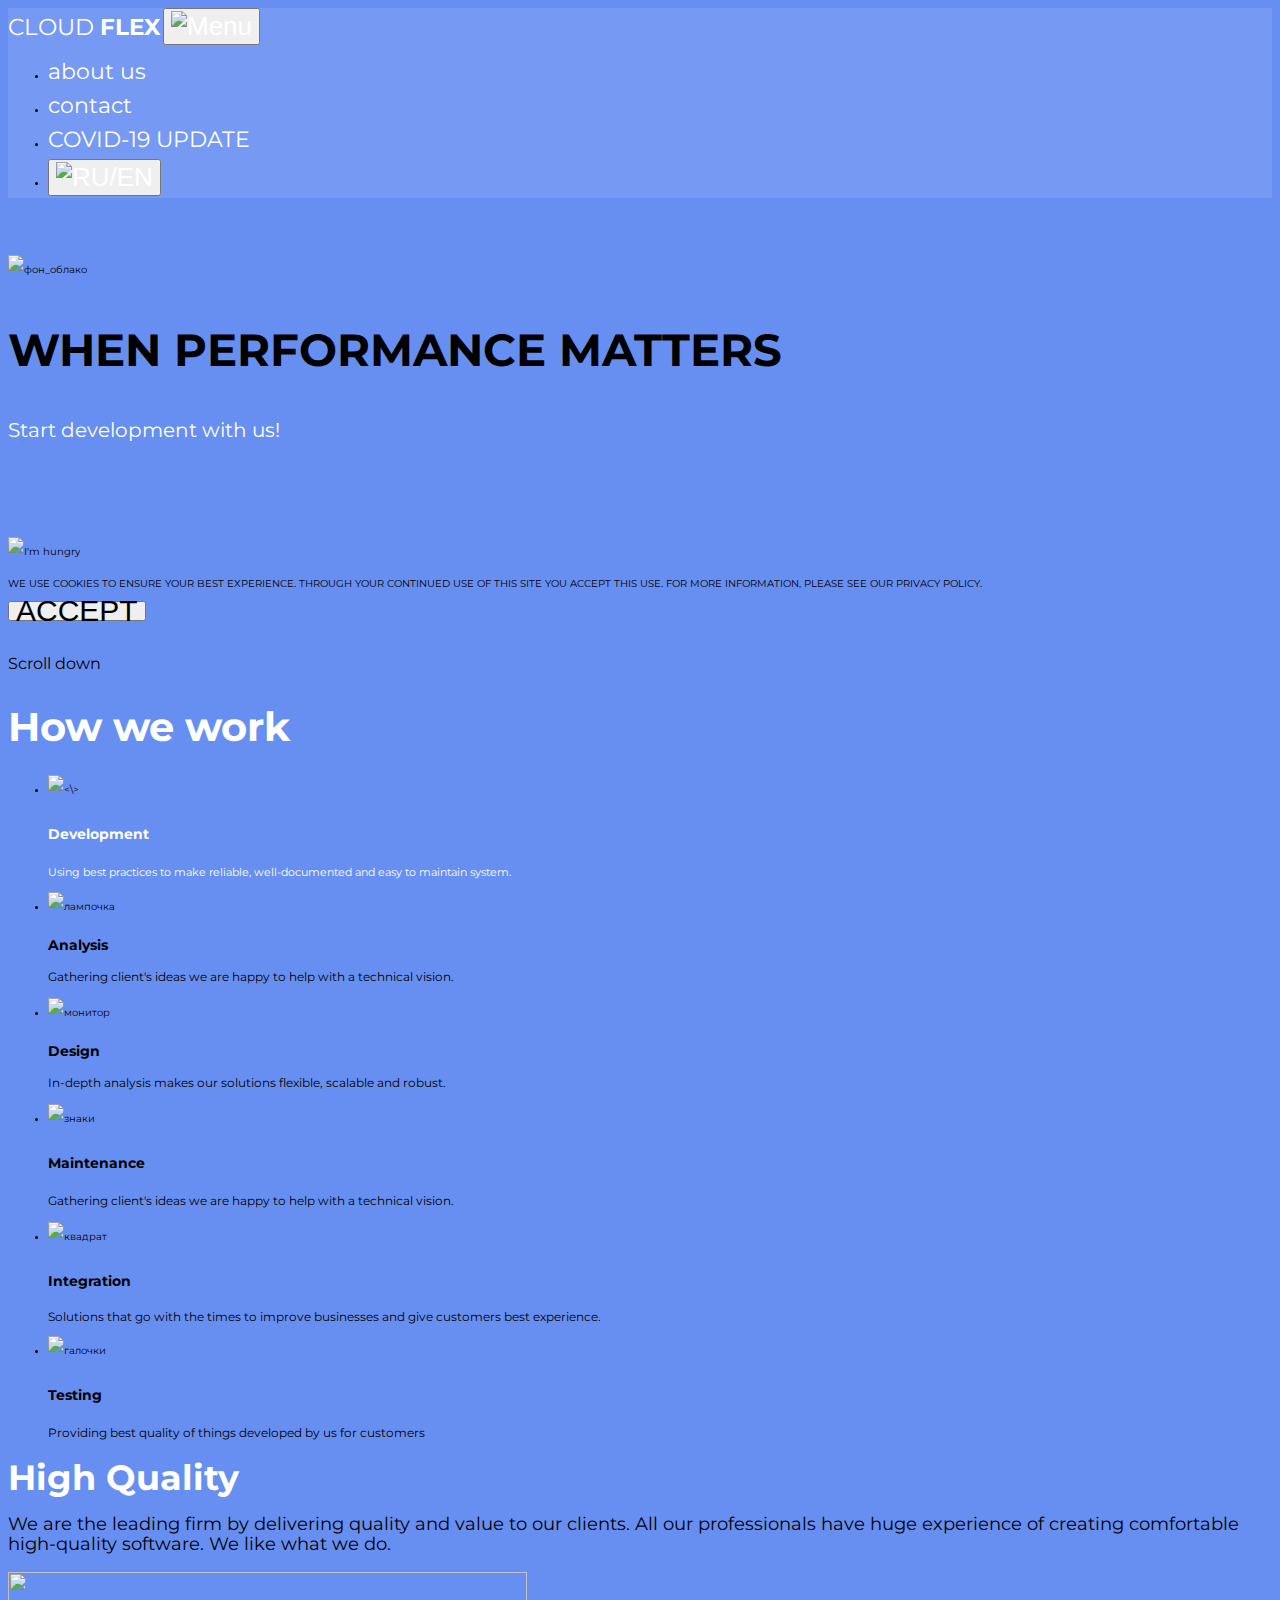
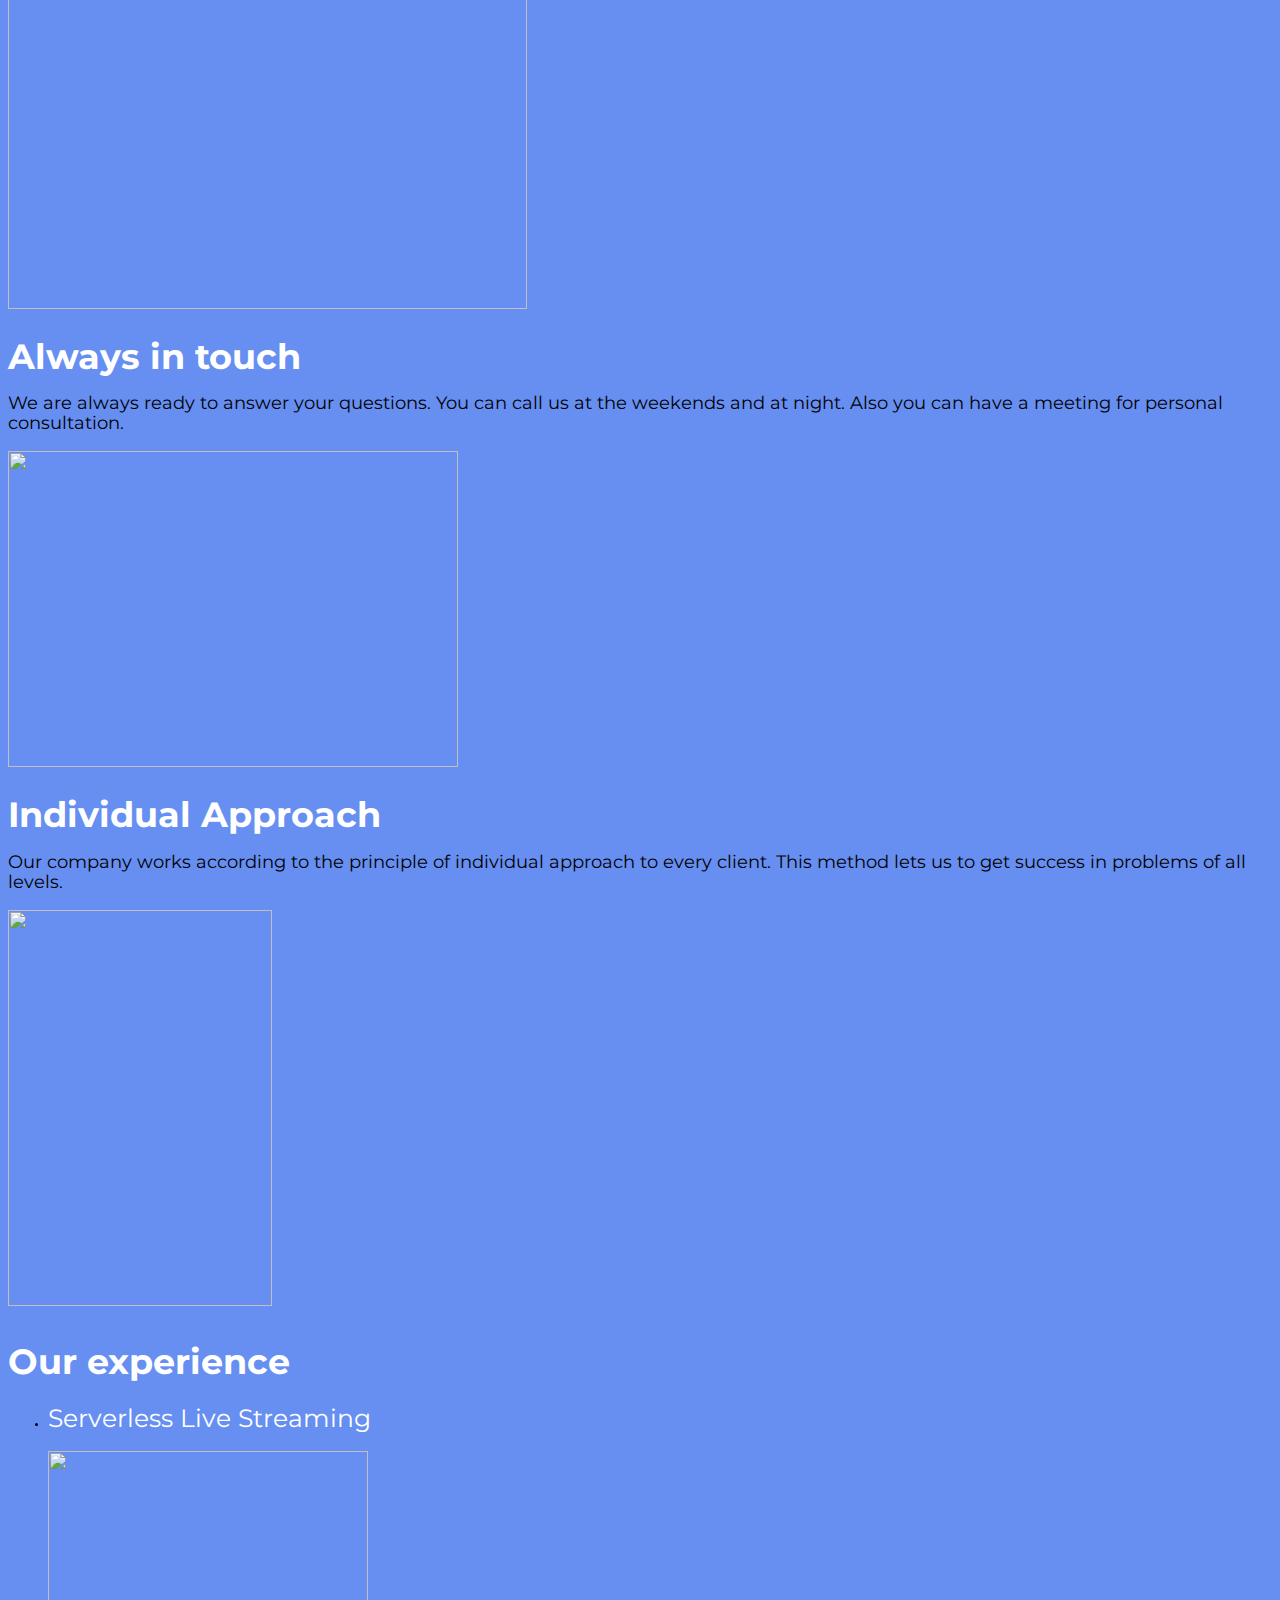
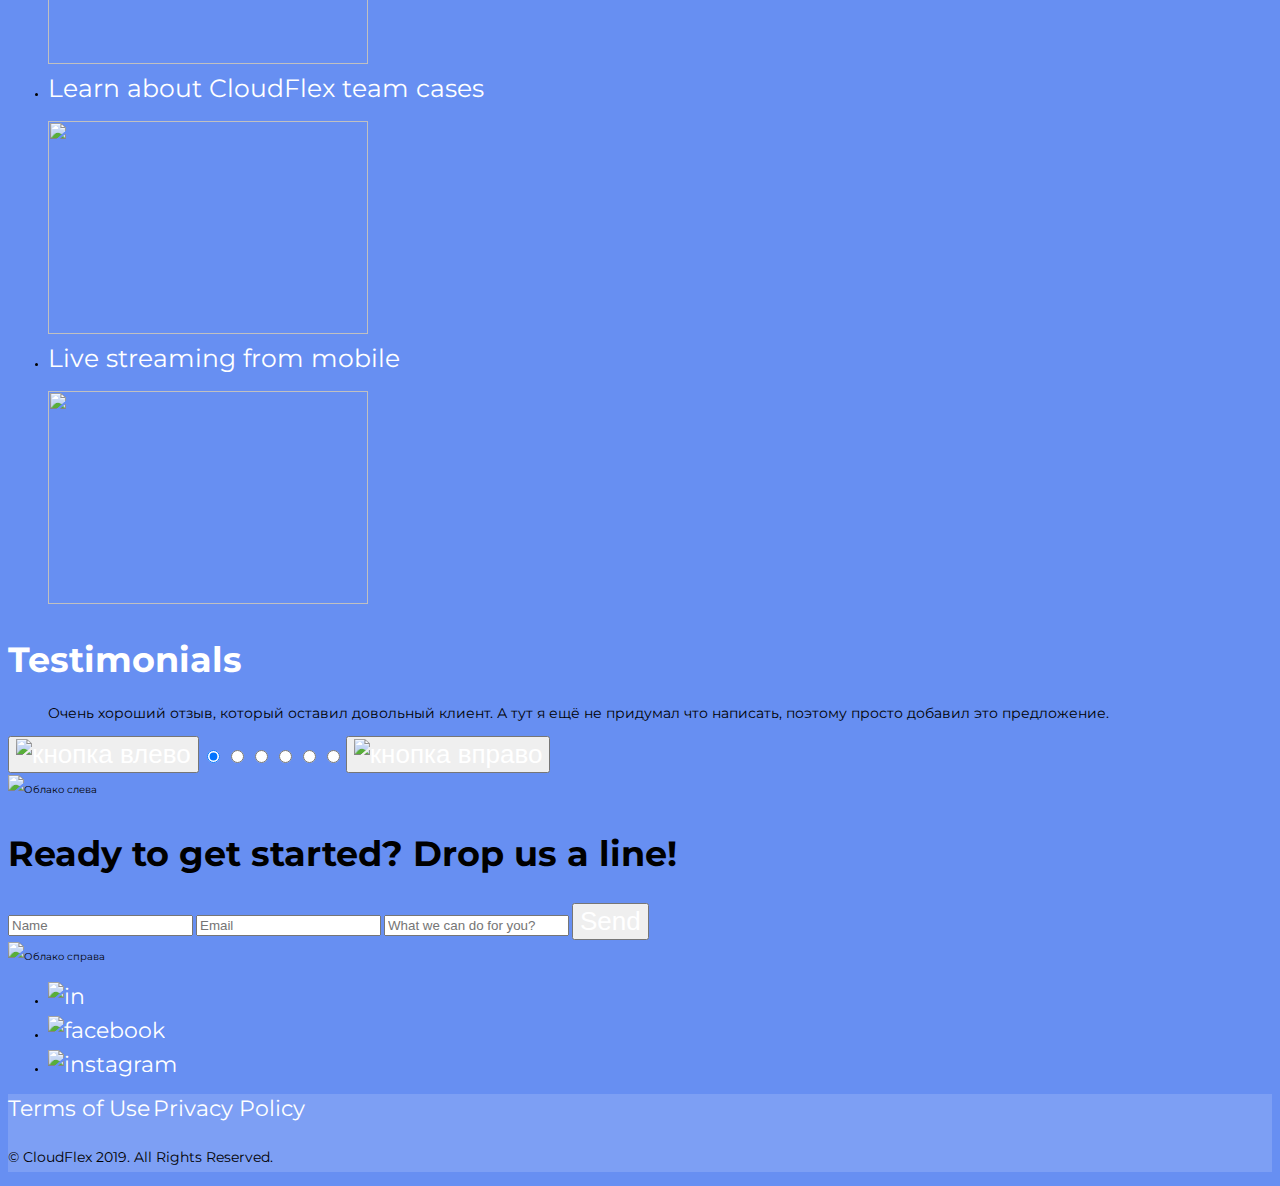
==== lab1/index.html @ af72e644 "radio" ====
<!DOCTYPE html>
<html lang="en">

<head>
    <meta charset="UTF-8">
    <meta http-equiv="X-UA-Compatible" content="IE=edge">
    <meta name="viewport" content="width=device-width, initial-scale=1.0">
    <link rel="stylesheet" href="style.css">
    <link rel="preconnect" href="https://fonts.googleapis.com">
    <link rel="preconnect" href="https://fonts.gstatic.com" crossorigin>
    <link href="https://fonts.googleapis.com/css2?family=Montserrat:wght@400;700&display=swap" rel="stylesheet">
    <title>Title</title>
</head>

<body>
    <header>
        <a class="afirst" href="/">CLOUD <strong>FLEX</strong></a>
        <button><img src="/" alt="Menu"></button>
        <nav>
            <ul>
                <li><a href="/">about us</a></li>
                <li><a href="/">contact</a></li>
                <li><a href="/">COVID-19 UPDATE</a></li>
                <li><button><img src="/" alt="RU/EN"></button></li>
            </ul>
        </nav>
    </header>
    <main>
        <section>
            <h1>CLOUD FLEX</h1>
            <img src="/" alt="фон_облако" width="375" height="902">
            <p class="pwhen">WHEN PERFORMANCE MATTERS</p>
            <a class="asecond" href="index.html">Start development with us!</a>
            <article>
                <h2 class="h2required">.</h2>
                <img src="/" alt="I'm hungry" width="144" height="214">
                <p class="pwe">WE USE COOKIES TO ENSURE YOUR BEST EXPERIENCE. THROUGH YOUR CONTINUED USE OF THIS SITE YOU ACCEPT
                    THIS USE. FOR MORE INFORMATION, PLEASE SEE OUR PRIVACY POLICY.</p>
                <button class="buttonaccept">ACCEPT</button>
            </article>
            <p class="pscroll">Scroll down</p>
        </section>
        <section>
            <h2 class="h2first">How we work</h2>
            <ul>
                <li>
                    <img src="/" alt="<\>">
                    <h3 class="h3first">Development</h3>
                    <p class="pusing">Using best practices to make reliable, well-documented and easy to maintain system.</p>
                </li>
                <li>
                    <img src="/" alt="лампочка">
                    <h3 class="h3next2">Analysis</h3>
                    <p>Gathering client's ideas we are happy to help with a technical vision.</p>
                </li>
                <li>
                    <img src="/" alt="монитор">
                    <h3 class="h3next2">Design</h3>
                    <p>In-depth analysis makes our solutions flexible, scalable and robust.</p>
                </li>
                <li>
                    <img src="/" alt="знаки">
                    <h3>Maintenance</h3>
                    <p>Gathering client's ideas we are happy to help with a technical vision.</p>
                </li>
                <li>
                    <img src="/" alt="квадрат">
                    <h3>Integration</h3>
                    <p class="psolutions">Solutions that go with the times to improve businesses and give customers best experience.</p>
                </li>
                <li>
                    <img src="/" alt="галочки">
                    <h3>Testing</h3>
                    <p>Providing best quality of things developed by us for customers</p>
                </li>
            </ul>
        </section>
        <section>
            <h2 class="h2advantage">High Quality</h2>
            <p class="padvantage">We are the leading firm by delivering quality and value to our clients. All our professionals have huge
                experience of creating comfortable high-quality software. We like what we do.</p>
            <img src="/" alt="" width="519" height="337">
            <h2 class="h2advantage">Always in touch</h2>
            <p class="padvantage">We are always ready to answer your questions. You can call us at the weekends and at night. Also you can
                have a meeting for personal consultation.</p>
            <img src="/" alt="" width="450" height="316">
            <h2 class="h2advantage">Individual Approach</h2>
            <p class="padvantage">Our company works according to the principle of individual approach to every client. This method lets us
                to get success in problems of all levels.</p>
            <img src="/" alt="" width="264" height="396">
        </section>
        <section>
            <h2>Our experience</h2>
            <ul>
                <li>
                    <a class="athird" href="index.html">Serverless Live Streaming</a>
                    <p></p>
                    <img src="/" alt="" width="320" height="213">
                </li>
                <li>
                    <a class="athird" href="index.html">Learn about CloudFlex team cases</a>
                    <p></p>
                    <img src="/" alt="" width="320" height="213">
                </li>
                <li>
                    <a class="athird" href="index.html">Live streaming from mobile</a>
                    <p></p>
                    <img src="/" alt="" width="320" height="213">
                </li>
            </ul>
        </section>
        <section>
            <h2>Testimonials</h2>
            <blockquote>
                <p class="pcomment">Очень хороший отзыв, который оставил довольный клиент. А тут я ещё не придумал что написать, поэтому
                    просто добавил это предложение.</p>
            </blockquote>
            <button><img src="/" alt="кнопка влево"></button>
            <input type="radio" name="r" checked>
            <input type="radio" name="r">
            <input type="radio" name="r">
            <input type="radio" name="r">
            <input type="radio" name="r">
            <input type="radio" name="r">
            <button><img src="/" alt="кнопка вправо"></button>
        </section>
        <section>
            <img src="/" alt="Облако слева">
            <h2 class="h2last">Ready to get started? Drop us a line!</h2>
            <form>
                <label><input type="text" placeholder="Name"></label>
                <label><input type="text" placeholder="Email"></label>
                <label><input type="text" placeholder="What we can do for you?"></label>
                <button>Send</button>
            </form>
            <img src="/" alt="Облако справа">
            <ul>
                <li><a href="index.html"><img src="/" alt="in"></a></li>
                <li><a href="index.html"><img src="/" alt="facebook"></a></li>
                <li><a href="index.html"><img src="/" alt="instagram"></a></li>
            </ul>
        </section>
    </main>
    <footer>
        <a href="/">Terms of Use</a>
        <a href="/">Privacy Policy</a>
        <p class="pfooter">© CloudFlex 2019. All Rights Reserved.</p>
    </footer>
</body>

</html>
---- lab1/style.css ----
:root {
    font-size: 62.5%;
    font-family: 'Montserrat', sans-serif;
    font-style: normal;
    font-weight: 400;
    line-height: 3rem;
    --white-color: #FFFFFF;
    --black-color: #000000;
    background-color: #678FF2;  
}

a {
    text-decoration: none;
    color: var(--white-color);
    font-size: 2.2rem;
}

.afirst {
    font-size: 2.3rem;
}

.asecond {
    font-size: 2rem;
}

.athird {
    font-size: 2.5rem;
    line-height: 2.5rem;
}

button {
    font-size: 2.6rem;
    color: var(--white-color);
}

.buttonaccept {
    font-size: 3rem;
    line-height: 1.4rem;
    color: var(--black-color);
}

h1 {
    visibility: hidden;
}

h2 {
    font-size: 3.5rem;
    color: var(--white-color);
}

.h2required {
    visibility: hidden;
}

.h2first {
    font-size: 4rem;
}

.h2advantage {
    line-height: 1.4rem;
}

.h2last {
    line-height: 4rem;
    color: var(--black-color);
}

h3 {
    font-size: 1.4rem;
}

.h3first {
    color: var(--white-color);
}

.h3next2 {
    line-height: 1.8rem;
}

p {
    font-size: 1.2rem;
    line-height: 1.8rem;
}

.pwhen {
    font-weight: 700;
    font-size: 4.5rem;
    line-height: 4rem;
}

.pscroll {
    font-size: 1.6rem;
    line-height: 3rem;
}

.pwe {
    font-size: 1rem;
    line-height: 1.4rem;
}

.pusing {
    font-size: 1.1rem;
    line-height: 1.8rem;
    color: var(--white-color);
}

.psolutions {
    line-height: 1.4rem;
}

.padvantage {
    font-size: 1.8rem;
    line-height: 2rem;
}

.pcomment {
    font-size: 1.4rem;
    line-height: 1.8rem;
}

.pfooter {
    font-size: 1.4rem;
    line-height: 3rem;
}

header {
    background-color: rgba(255, 255, 255, .1);
}

footer {
    background-color:rgba(255, 255, 255, .15);
}
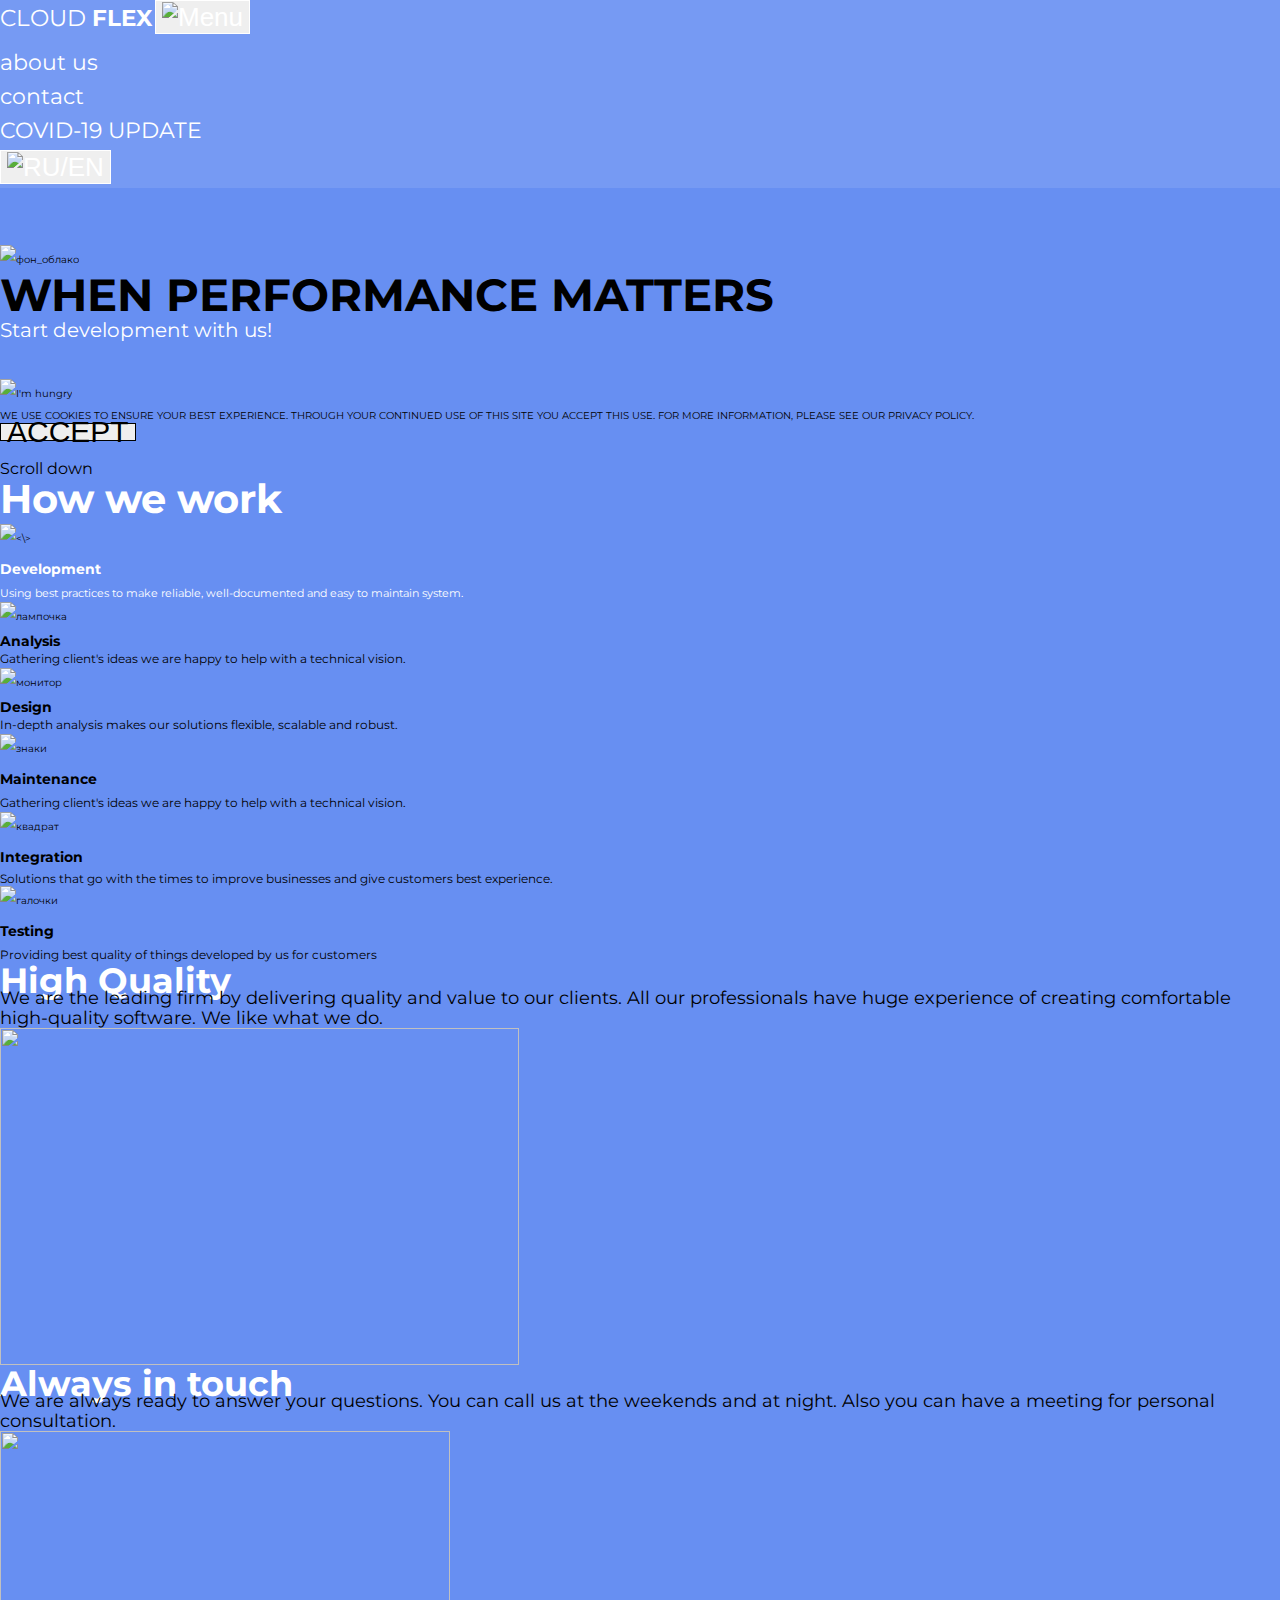
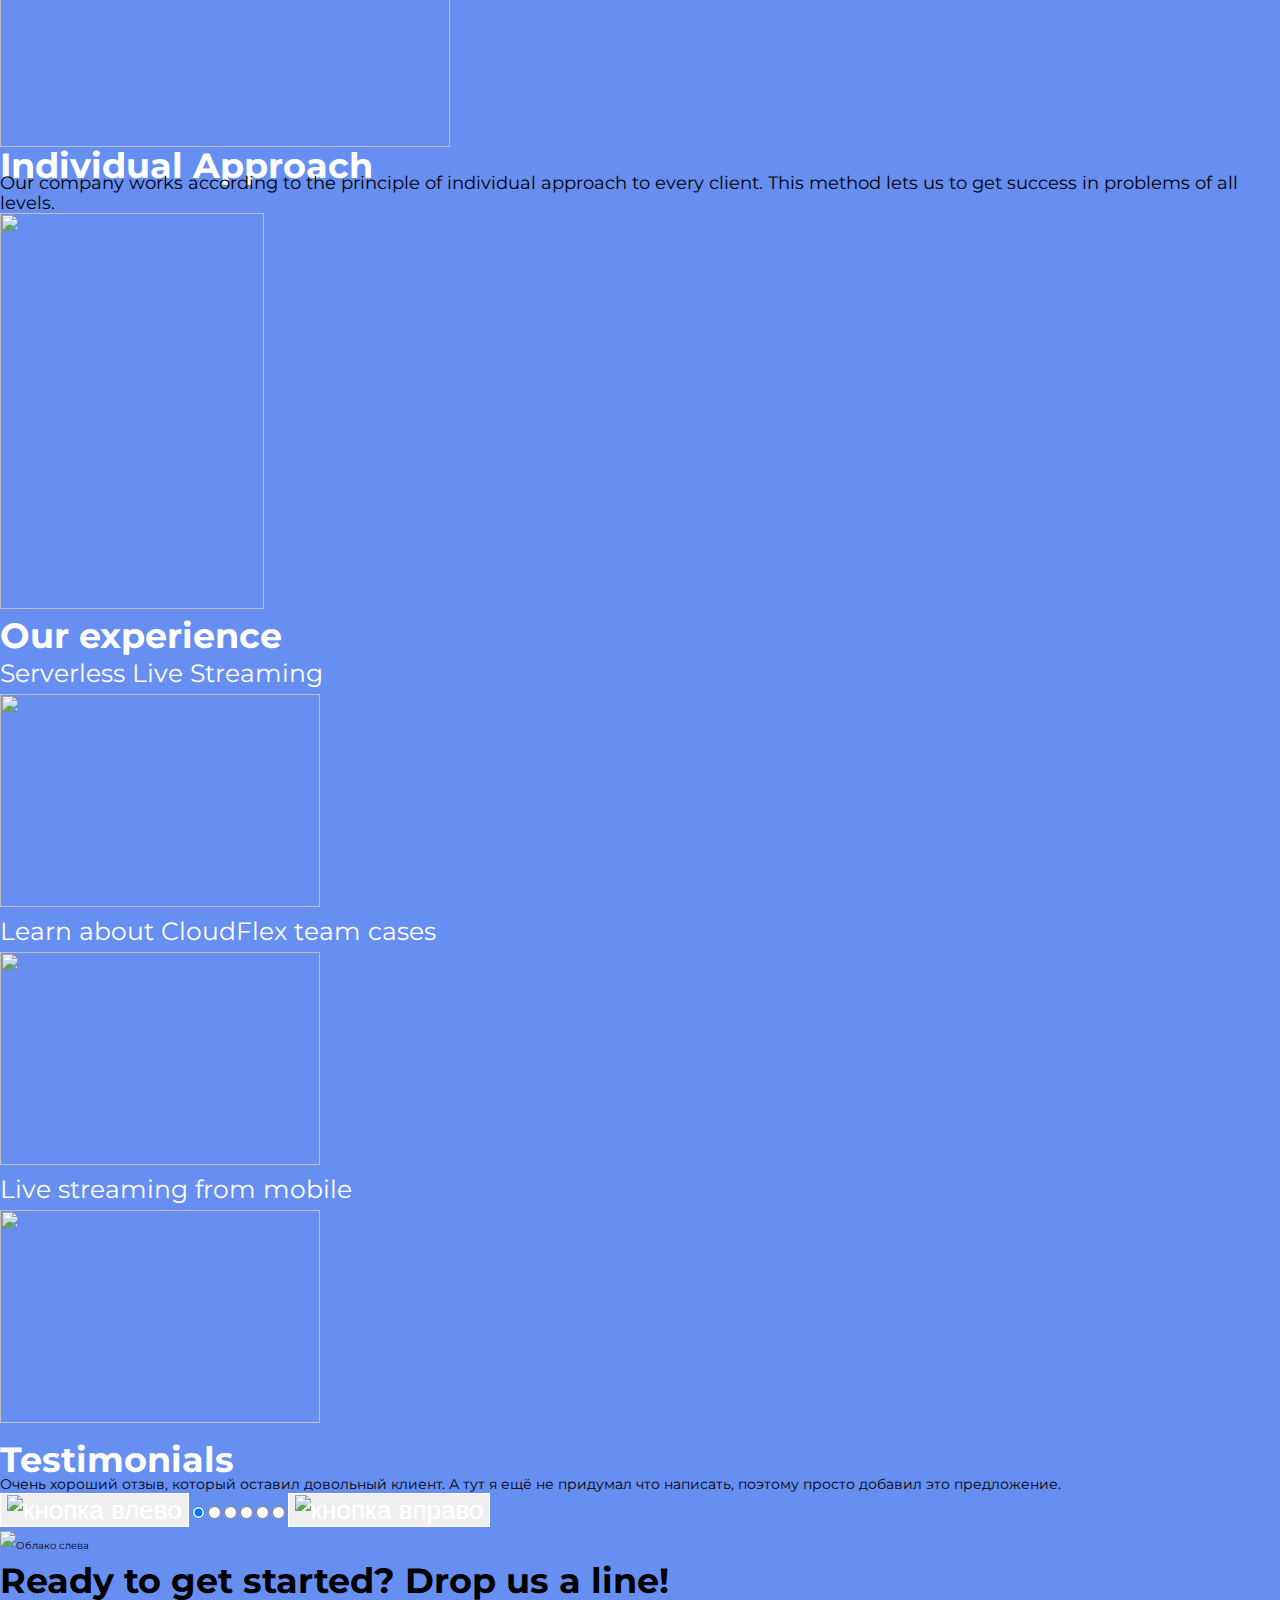
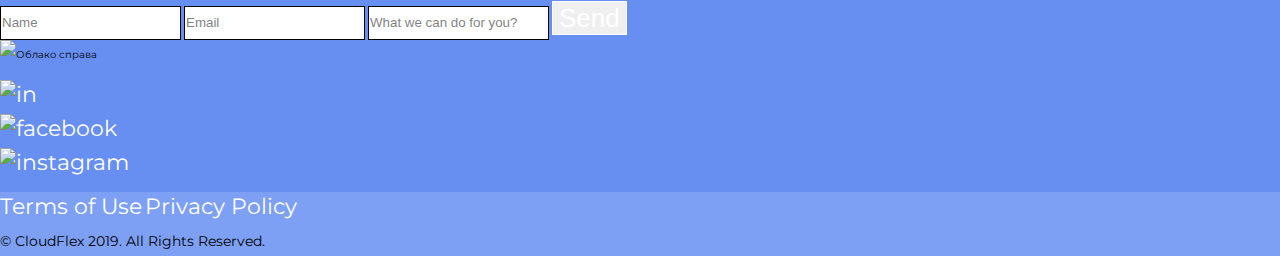
==== commit 4d4e2fb6: "reseter" ====
--- a/lab1/index.html
+++ b/lab1/index.html
@@ -5,6 +5,7 @@
     <meta charset="UTF-8">
     <meta http-equiv="X-UA-Compatible" content="IE=edge">
     <meta name="viewport" content="width=device-width, initial-scale=1.0">
+    <link rel="stylesheet" href="reseter.css">
     <link rel="stylesheet" href="style.css">
     <link rel="preconnect" href="https://fonts.googleapis.com">
     <link rel="preconnect" href="https://fonts.gstatic.com" crossorigin>
--- a/lab1/reseter.css
+++ b/lab1/reseter.css
@@ -0,0 +1,244 @@
+*,
+*::before,
+*::after {
+  box-sizing: inherit;
+  padding: 0;
+  margin: 0;
+}
+
+html {
+  line-height: 1.15;
+  box-sizing: border-box;
+  font-family: sans-serif;
+}
+
+main {
+  display: block;
+}
+
+h1 {
+  font-size: 2em;
+  margin: 0.67em 0;
+}
+
+p+p {
+  margin-top: 1rem;
+}
+
+a {
+  background-color: transparent;
+}
+
+abbr[title] {
+  -webkit-text-decoration: underline dotted;
+  text-decoration: underline dotted;
+}
+
+code,
+kbd,
+samp,
+pre {
+  font-family: monospace, monospace;
+  font-size: 1em;
+}
+
+sub,
+sup {
+  font-size: 75%;
+  line-height: 0;
+  position: relative;
+  vertical-align: baseline;
+}
+
+sub {
+  bottom: -0.25em;
+}
+
+sup {
+  top: -0.5em;
+}
+
+button,
+input,
+optgroup,
+select,
+textarea {
+  line-height: inherit;
+  border: 1px solid currentColor;
+}
+
+button {
+  overflow: visible;
+  text-transform: none;
+}
+
+button,
+[type=button],
+[type=reset],
+[type=submit] {
+  -webkit-appearance: button;
+  padding: 1px 6px;
+}
+
+input {
+  overflow: visible;
+}
+
+input,
+textarea {
+  padding: 1px;
+}
+
+fieldset {
+  border: 1px solid currentColor;
+  margin: 0 2px;
+}
+
+legend {
+  color: inherit;
+  display: table;
+  max-width: 100%;
+  white-space: normal;
+}
+
+progress {
+  display: inline-block;
+  vertical-align: baseline;
+}
+
+select {
+  text-transform: none;
+}
+
+textarea {
+  overflow: auto;
+  vertical-align: top;
+}
+
+[type=search] {
+  -webkit-appearance: textfield;
+  outline-offset: -2px;
+}
+
+[type=color] {
+  background: inherit;
+}
+
+::-webkit-inner-spin-button,
+::-webkit-outer-spin-button {
+  height: auto;
+}
+
+::-webkit-input-placeholder {
+  color: inherit;
+  opacity: 0.5;
+}
+
+::-webkit-search-decoration,
+::-webkit-file-upload-button {
+  -webkit-appearance: button;
+  font: inherit;
+}
+
+::-moz-focus-inner {
+  border: 0;
+}
+
+:-moz-focusring {
+  outline: 1px dotted ButtonText;
+}
+
+:-moz-ui-invalid {
+  box-shadow: none;
+}
+
+hr {
+  box-sizing: content-box;
+  height: 0;
+  color: inherit;
+  overflow: visible;
+}
+
+dl,
+ol,
+ul {
+  margin: 1em 0;
+}
+
+ol ol,
+ol ul,
+ol dl,
+ul ol,
+ul ul,
+ul dl,
+dl ol,
+dl ul,
+dl dl {
+  margin: 0;
+}
+
+b,
+strong {
+  font-weight: bolder;
+}
+
+audio,
+video {
+  display: inline-block;
+}
+
+audio:not([controls]) {
+  display: none;
+  height: 0;
+}
+
+img {
+  border: 0;
+}
+
+svg:not(:root) {
+  overflow: hidden;
+}
+
+table {
+  text-indent: 0;
+  border-color: inherit;
+}
+
+details {
+  display: block;
+}
+
+dialog {
+  background-color: inherit;
+  border: solid;
+  color: inherit;
+  display: block;
+  height: fit-content;
+  left: 0;
+  margin: auto;
+  padding: 1em;
+  position: absolute;
+  right: 0;
+  width: fit-content;
+}
+
+dialog:not([open]) {
+  display: none;
+}
+
+summary {
+  display: list-item;
+}
+
+canvas {
+  display: inline-block;
+}
+
+template {
+  display: none;
+}
+
+[hidden] {
+  display: none;
+}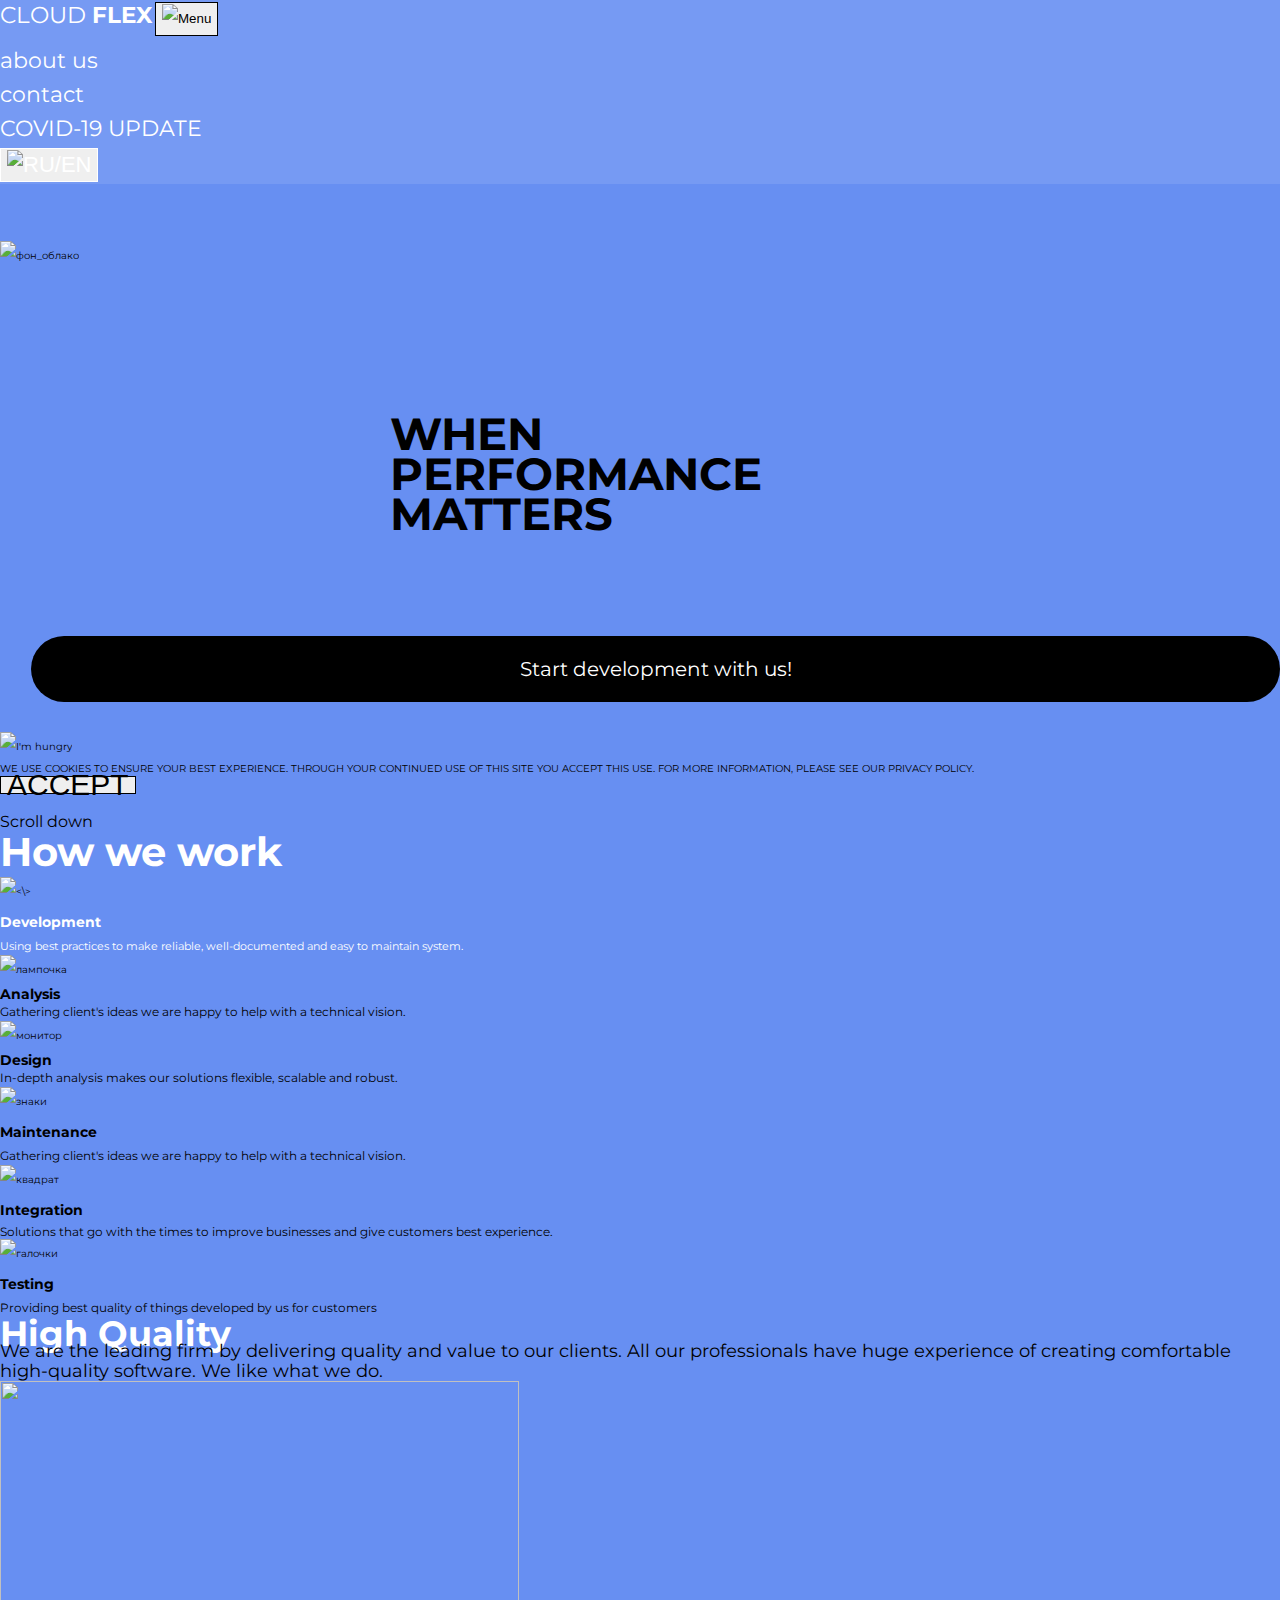
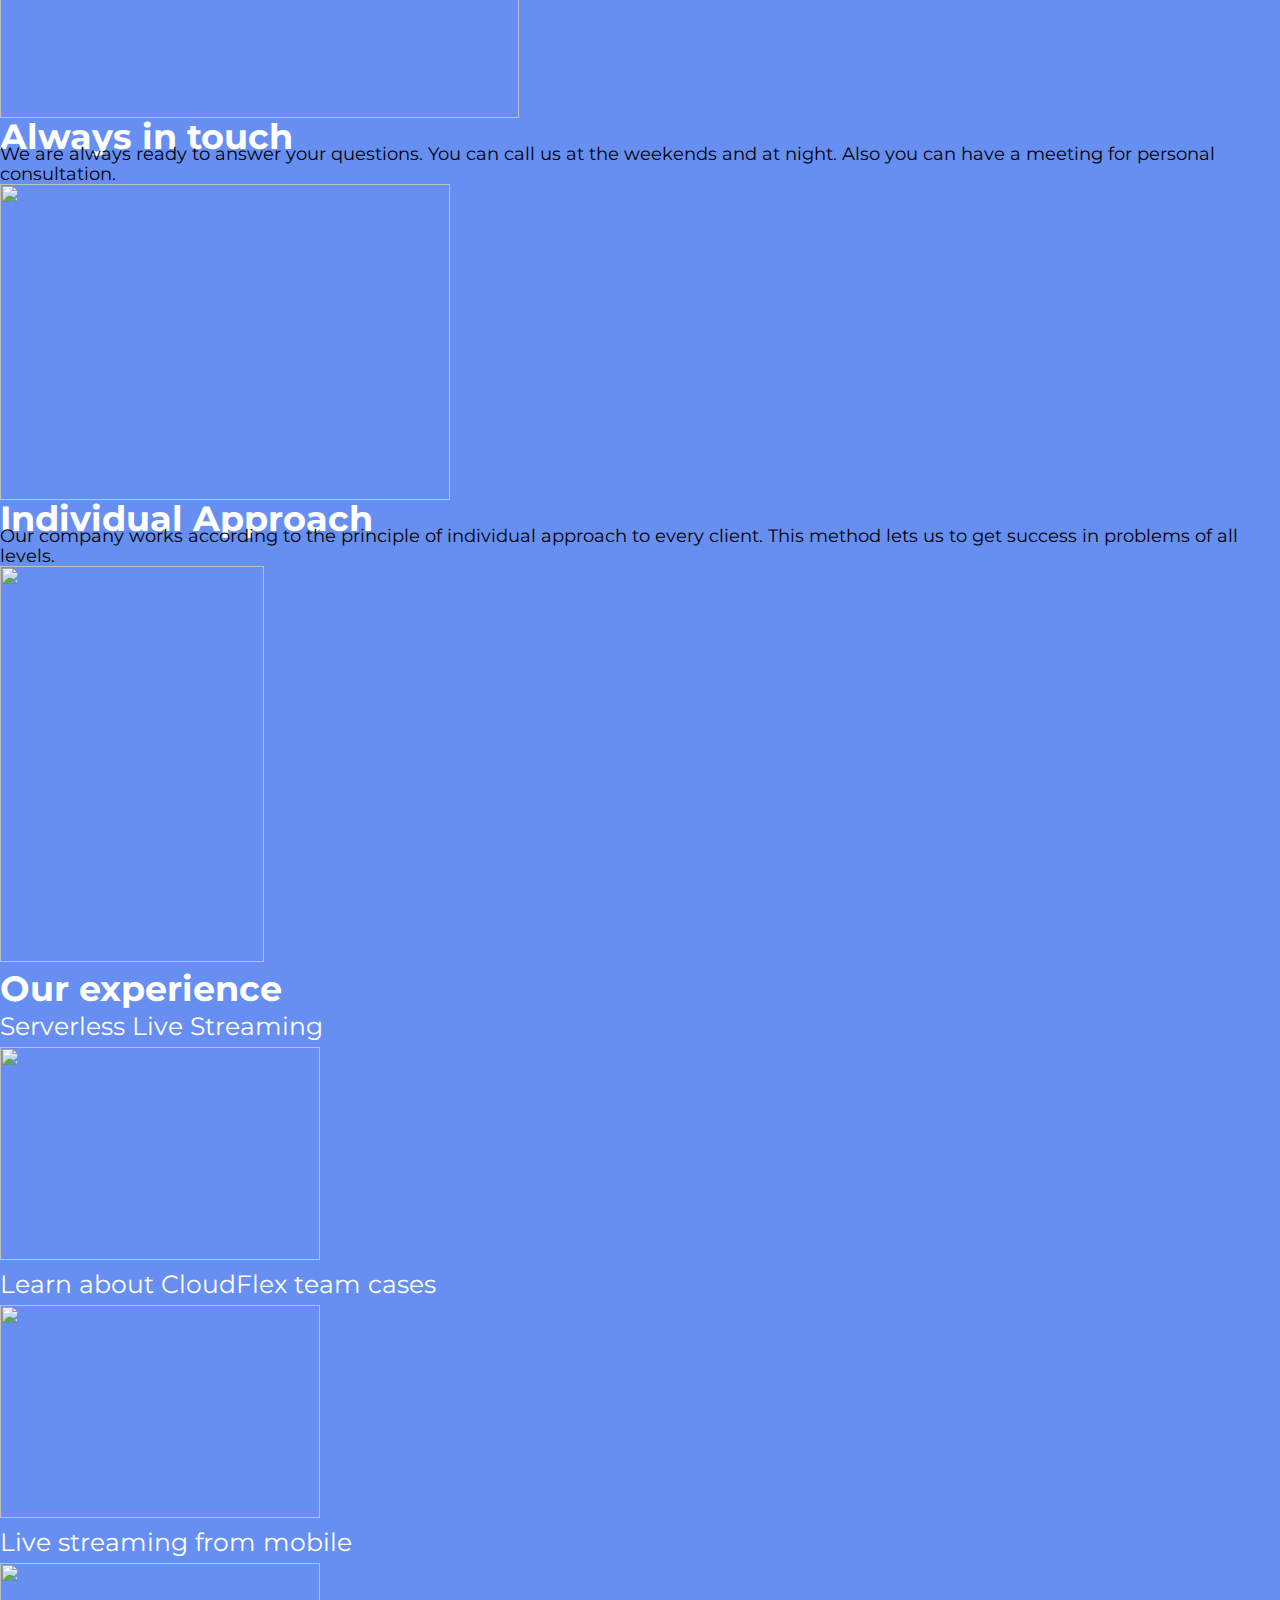
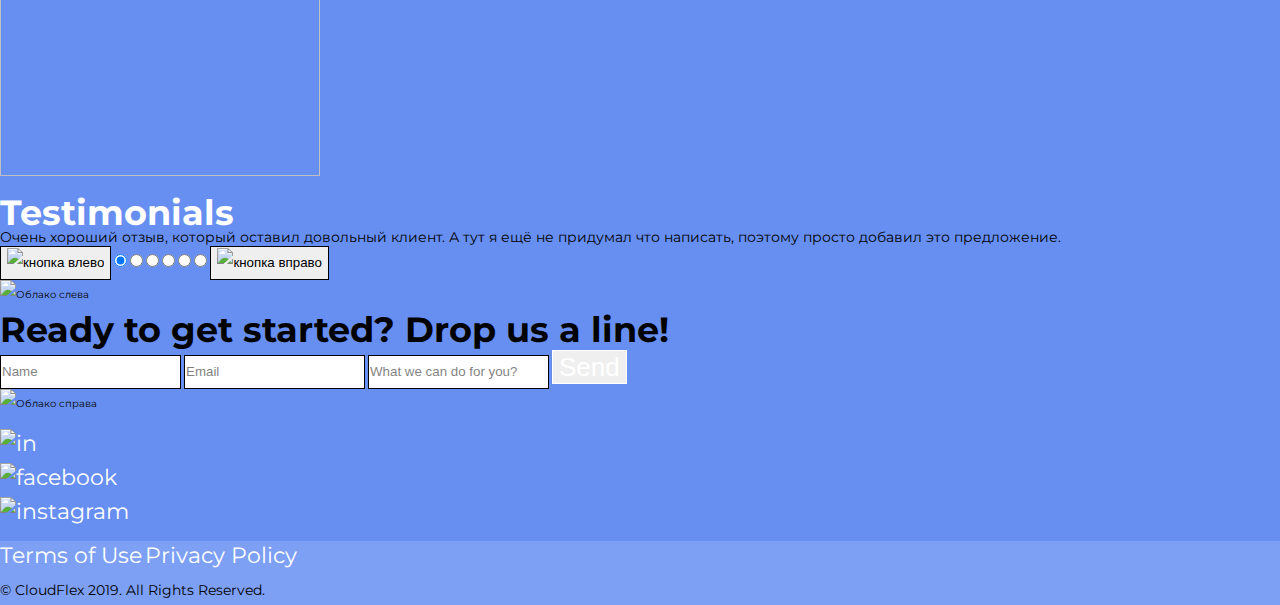
==== commit 17a7db8e: "07.12" ====
--- a/lab1/index.html
+++ b/lab1/index.html
@@ -22,7 +22,7 @@
                 <li><a href="/">about us</a></li>
                 <li><a href="/">contact</a></li>
                 <li><a href="/">COVID-19 UPDATE</a></li>
-                <li><button><img src="/" alt="RU/EN"></button></li>
+                <li><button class="buttonlanguage"><img src="/" alt="RU/EN"></button></li>
             </ul>
         </nav>
     </header>
@@ -132,7 +132,7 @@
                 <label><input type="text" placeholder="Name"></label>
                 <label><input type="text" placeholder="Email"></label>
                 <label><input type="text" placeholder="What we can do for you?"></label>
-                <button>Send</button>
+                <button class="buttonsent">Send</button>
             </form>
             <img src="/" alt="Облако справа">
             <ul>
--- a/lab1/style.css
+++ b/lab1/style.css
@@ -6,7 +6,12 @@
     line-height: 3rem;
     --white-color: #FFFFFF;
     --black-color: #000000;
-    background-color: #678FF2;  
+    background-color: #678FF2; 
+    box-sizing: border-box; 
+}
+
+*, :before, :after {
+    box-sizing: inherit;
 }
 
 a {
@@ -20,7 +25,15 @@
 }
 
 .asecond {
+    background-color: var(--black-color);
+    border-radius: 90px;
     font-size: 2rem;
+    padding: 0.9em;
+    display: block;
+    position: relative;
+    margin-top: 10.2rem;
+    margin-left: 3.1rem;
+    text-align: center;
 }
 
 .athird {
@@ -28,8 +41,8 @@
     line-height: 2.5rem;
 }
 
-button {
-    font-size: 2.6rem;
+.buttonlanguage {
+    font-size: 2.2rem;
     color: var(--white-color);
 }
 
@@ -37,6 +50,11 @@
     font-size: 3rem;
     line-height: 1.4rem;
     color: var(--black-color);
+}
+
+.buttonsent {
+    font-size: 2.6rem;
+    color: var(--white-color);
 }
 
 h1 {
@@ -86,6 +104,11 @@
     font-weight: 700;
     font-size: 4.5rem;
     line-height: 4rem;
+    padding-top: 14.3rem;
+    width: 75%;
+    min-width: 375px;
+    max-width: 500px;
+    margin: 0 auto;
 }
 
 .pscroll {
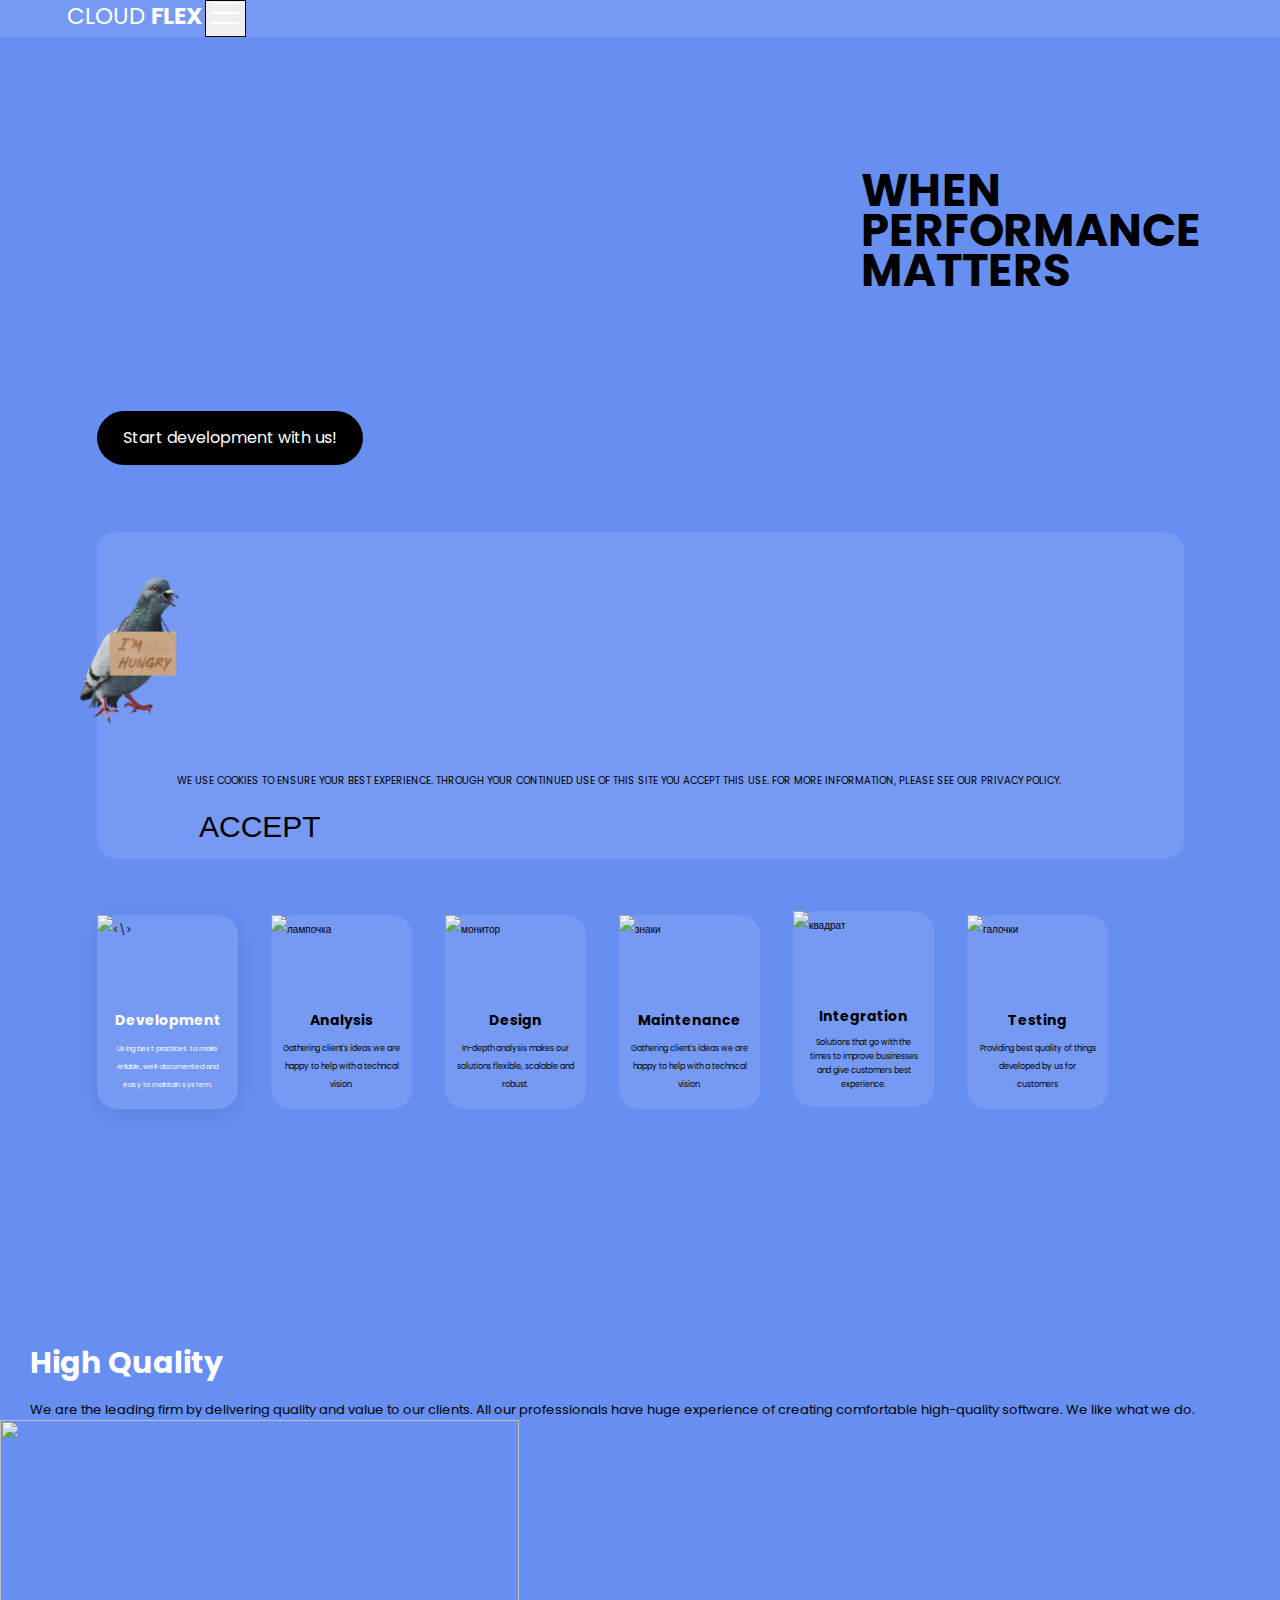
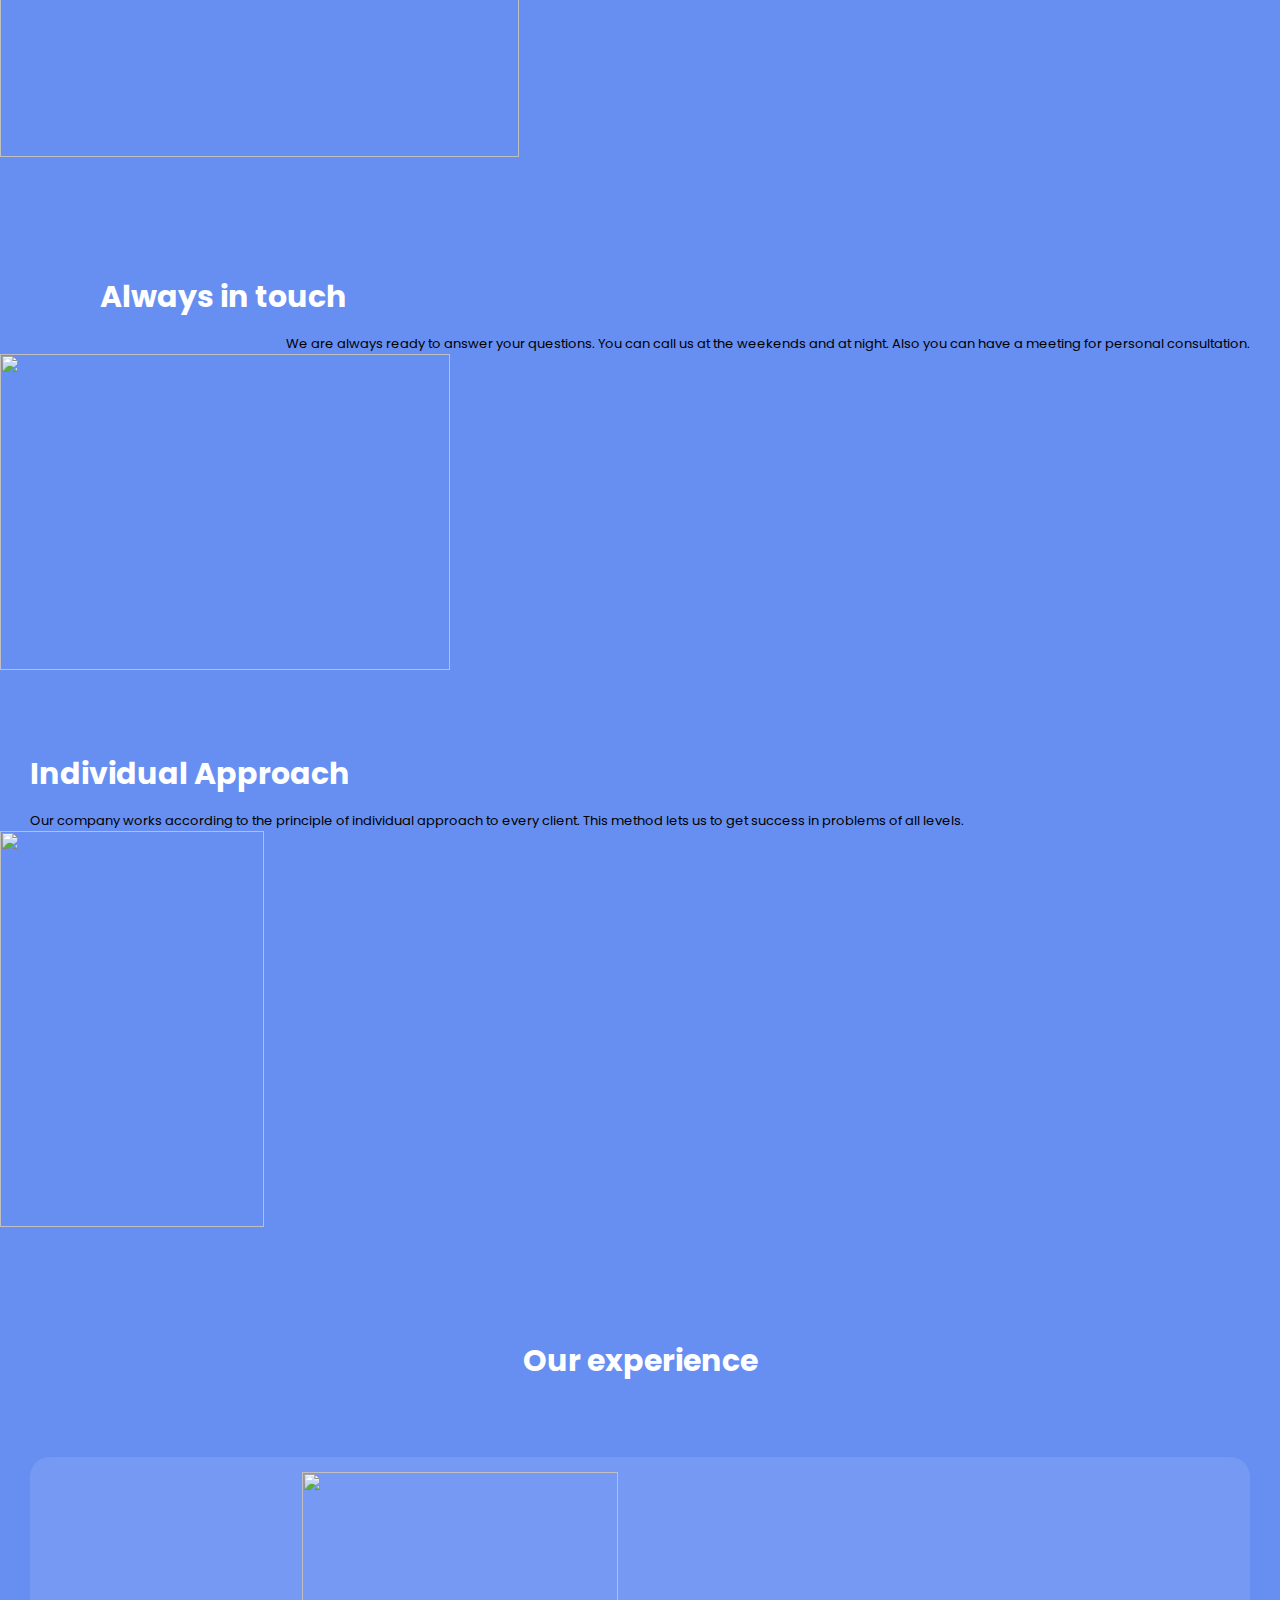
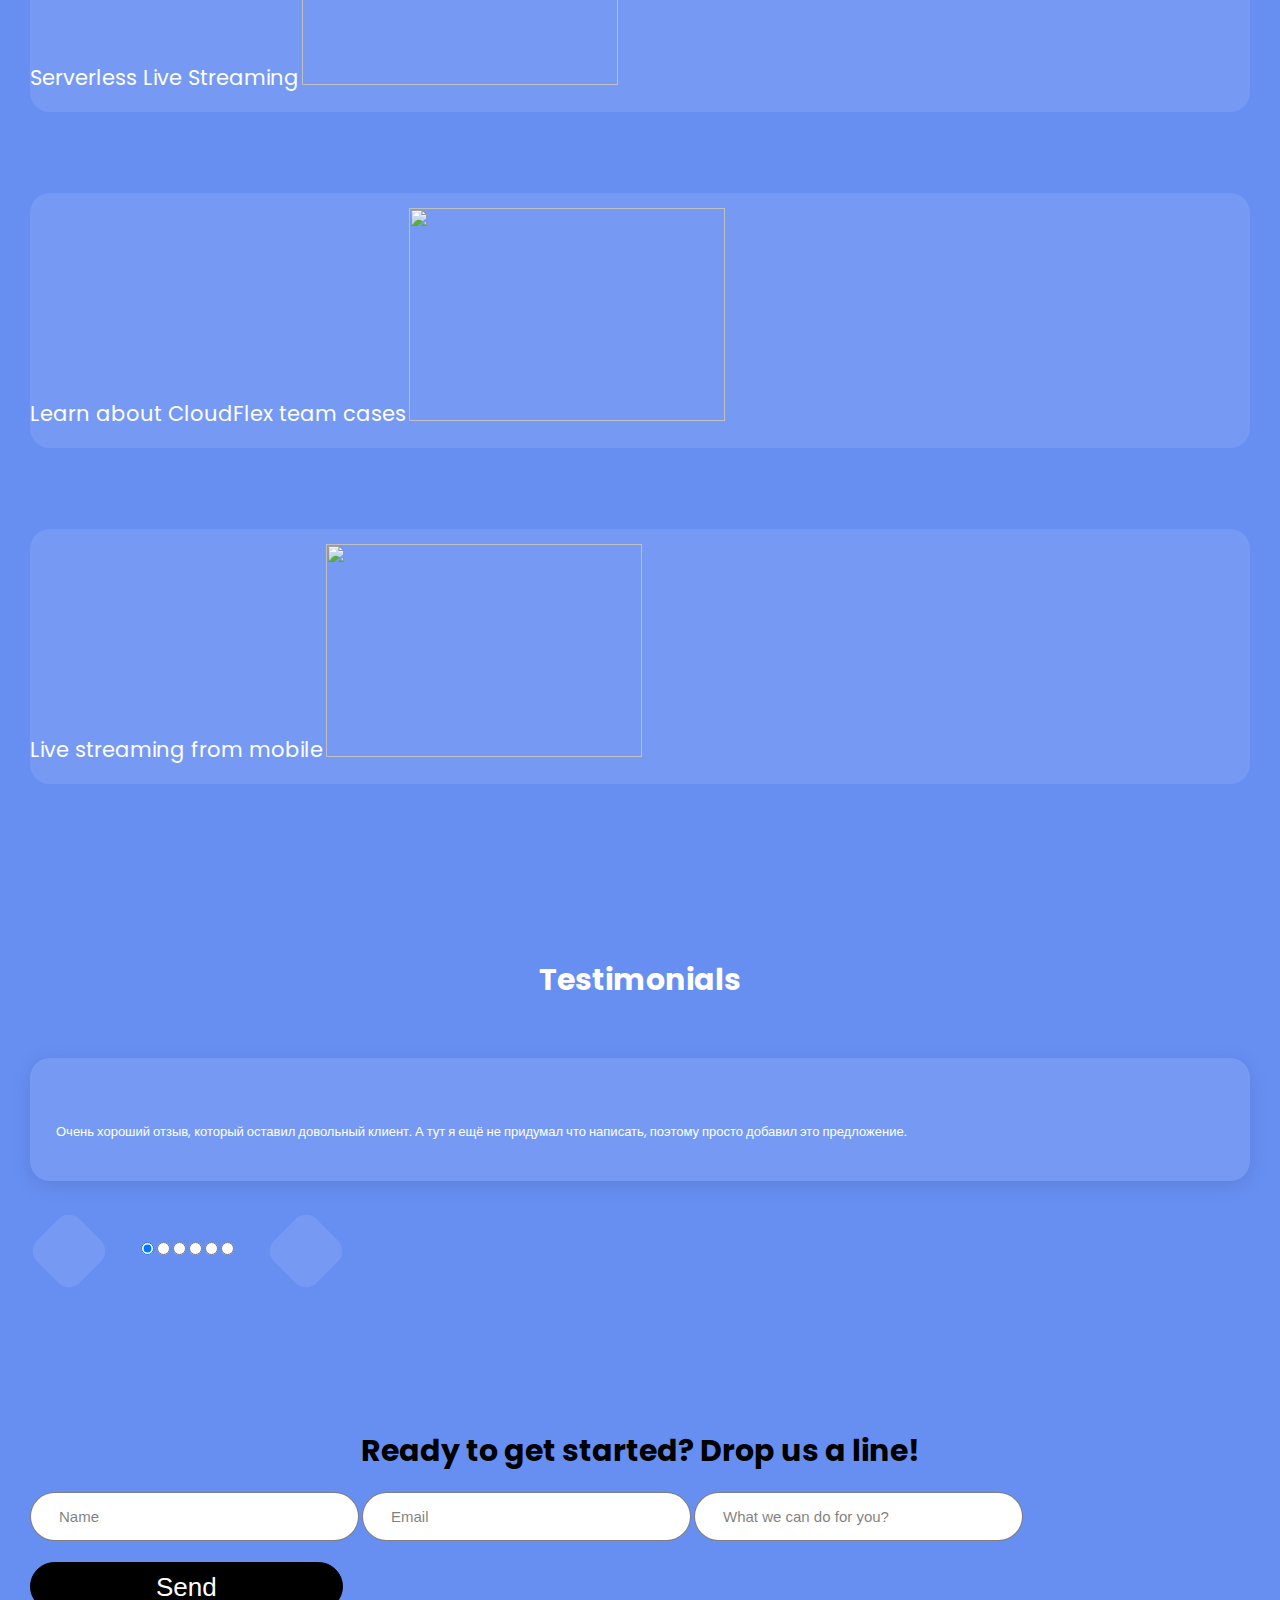
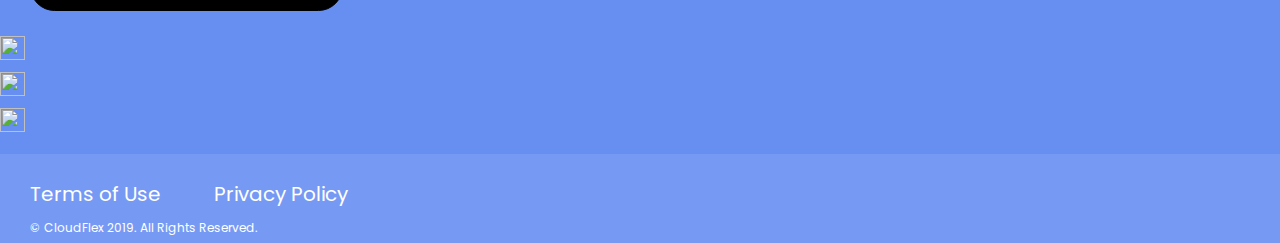
==== commit 6f604405: "Last" ====
--- a/lab1/index.html
+++ b/lab1/index.html
@@ -9,141 +9,139 @@
     <link rel="stylesheet" href="style.css">
     <link rel="preconnect" href="https://fonts.googleapis.com">
     <link rel="preconnect" href="https://fonts.gstatic.com" crossorigin>
-    <link href="https://fonts.googleapis.com/css2?family=Montserrat:wght@400;700&display=swap" rel="stylesheet">
+    <link href="https://fonts.googleapis.com/css2?family=Poppins:wght@400;700&display=swap" rel="stylesheet">
     <title>Title</title>
 </head>
 
 <body>
     <header>
-        <a class="afirst" href="/">CLOUD <strong>FLEX</strong></a>
-        <button><img src="/" alt="Menu"></button>
-        <nav>
-            <ul>
-                <li><a href="/">about us</a></li>
-                <li><a href="/">contact</a></li>
-                <li><a href="/">COVID-19 UPDATE</a></li>
-                <li><button class="buttonlanguage"><img src="/" alt="RU/EN"></button></li>
-            </ul>
-        </nav>
+        <div class="width-1146">
+            <a class="afirst" href="/">CLOUD <strong>FLEX</strong></a>
+            <button><img src="/Img/bands.svg" alt="" width="27" height="22"></button>
+        </div>
     </header>
     <main>
         <section>
-            <h1>CLOUD FLEX</h1>
-            <img src="/" alt="фон_облако" width="375" height="902">
-            <p class="pwhen">WHEN PERFORMANCE MATTERS</p>
-            <a class="asecond" href="index.html">Start development with us!</a>
-            <article>
-                <h2 class="h2required">.</h2>
-                <img src="/" alt="I'm hungry" width="144" height="214">
-                <p class="pwe">WE USE COOKIES TO ENSURE YOUR BEST EXPERIENCE. THROUGH YOUR CONTINUED USE OF THIS SITE YOU ACCEPT
-                    THIS USE. FOR MORE INFORMATION, PLEASE SEE OUR PRIVACY POLICY.</p>
-                <button class="buttonaccept">ACCEPT</button>
-            </article>
-            <p class="pscroll">Scroll down</p>
+            <div class="width-1146">
+                <h1 class="hrequired">.</h1>
+                <p class="pwhen">WHEN PERFORMANCE MATTERS</p>
+                <a class="asecond" href="index.html">Start development with us!</a>
+                <article>
+                    <h2 class="hrequired">.</h2>
+                    <img class="Ihungry" src="/Img/I'm hungry.svg" alt="" width="144" height="214">
+                    <p class="pwe">WE USE COOKIES TO ENSURE YOUR BEST EXPERIENCE. THROUGH YOUR CONTINUED USE OF THIS SITE YOU ACCEPT
+                        THIS USE. FOR MORE INFORMATION, PLEASE SEE OUR PRIVACY POLICY.</p>
+                    <button class="buttonaccept">ACCEPT</button>
+                </article>
+                <!-- <h2 class="h2first">How we work</h2> -->
+                <!-- <p class="pscroll">Scroll down</p> -->
+            </div>
         </section>
         <section>
-            <h2 class="h2first">How we work</h2>
-            <ul>
-                <li>
-                    <img src="/" alt="<\>">
-                    <h3 class="h3first">Development</h3>
-                    <p class="pusing">Using best practices to make reliable, well-documented and easy to maintain system.</p>
-                </li>
-                <li>
-                    <img src="/" alt="лампочка">
-                    <h3 class="h3next2">Analysis</h3>
-                    <p>Gathering client's ideas we are happy to help with a technical vision.</p>
-                </li>
-                <li>
-                    <img src="/" alt="монитор">
-                    <h3 class="h3next2">Design</h3>
-                    <p>In-depth analysis makes our solutions flexible, scalable and robust.</p>
-                </li>
-                <li>
-                    <img src="/" alt="знаки">
-                    <h3>Maintenance</h3>
-                    <p>Gathering client's ideas we are happy to help with a technical vision.</p>
-                </li>
-                <li>
-                    <img src="/" alt="квадрат">
-                    <h3>Integration</h3>
-                    <p class="psolutions">Solutions that go with the times to improve businesses and give customers best experience.</p>
-                </li>
-                <li>
-                    <img src="/" alt="галочки">
-                    <h3>Testing</h3>
-                    <p>Providing best quality of things developed by us for customers</p>
-                </li>
-            </ul>
+            <div class="width-1146">
+                    <h2 class="hrequired">.</h2>
+                    <ul>
+                        <li class="li6first">
+                            <img src="/" alt="<\>">
+                            <h3 class="h3first">Development</h3>
+                            <p class="pusing">Using best practices to make reliable, well-documented and easy to maintain system.</p>
+                        </li>
+                        <li class="li6">
+                            <img src="/" alt="лампочка">
+                            <h3>Analysis</h3>
+                            <p class="p6">Gathering client's ideas we are happy to help with a technical vision.</p>
+                        </li>
+                        <li class="li6">
+                            <img src="/" alt="монитор">
+                            <h3>Design</h3>
+                            <p class="p6">In-depth analysis makes our solutions flexible, scalable and robust.</p>
+                        </li>
+                        <li class="li6">
+                            <img src="/" alt="знаки">
+                            <h3>Maintenance</h3>
+                            <p class="p6">Gathering client's ideas we are happy to help with a technical vision.</p>
+                        </li>
+                        <li class="li6">
+                            <img src="/" alt="квадрат">
+                            <h3>Integration</h3>
+                            <p class="psolutions">Solutions that go with the times to improve businesses and give customers best experience.</p>
+                        </li>
+                        <li class="li6last">
+                            <img src="/" alt="галочки">
+                            <h3>Testing</h3>
+                            <p class="p6">Providing best quality of things developed by us for customers</p>
+                        </li>
+                    </ul>
+            </div>
         </section>
         <section>
-            <h2 class="h2advantage">High Quality</h2>
-            <p class="padvantage">We are the leading firm by delivering quality and value to our clients. All our professionals have huge
+            <h2 class="h2high">High Quality</h2>
+            <p class="pweare">We are the leading firm by delivering quality and value to our clients. All our professionals have huge
                 experience of creating comfortable high-quality software. We like what we do.</p>
             <img src="/" alt="" width="519" height="337">
-            <h2 class="h2advantage">Always in touch</h2>
-            <p class="padvantage">We are always ready to answer your questions. You can call us at the weekends and at night. Also you can
+            <h2 class="h2always">Always in touch</h2>
+            <p class="pwearealways">We are always ready to answer your questions. You can call us at the weekends and at night. Also you can
                 have a meeting for personal consultation.</p>
             <img src="/" alt="" width="450" height="316">
-            <h2 class="h2advantage">Individual Approach</h2>
-            <p class="padvantage">Our company works according to the principle of individual approach to every client. This method lets us
+            <h2 class="h2individual">Individual Approach</h2>
+            <p class="pour">Our company works according to the principle of individual approach to every client. This method lets us
                 to get success in problems of all levels.</p>
             <img src="/" alt="" width="264" height="396">
         </section>
         <section>
-            <h2>Our experience</h2>
-            <ul>
-                <li>
-                    <a class="athird" href="index.html">Serverless Live Streaming</a>
-                    <p></p>
-                    <img src="/" alt="" width="320" height="213">
-                </li>
-                <li>
-                    <a class="athird" href="index.html">Learn about CloudFlex team cases</a>
-                    <p></p>
-                    <img src="/" alt="" width="320" height="213">
-                </li>
-                <li>
-                    <a class="athird" href="index.html">Live streaming from mobile</a>
-                    <p></p>
-                    <img src="/" alt="" width="320" height="213">
-                </li>
-            </ul>
+            <h2 class="h2our">Our experience</h2>
+            <div class="indent">
+                <ul>
+                    <li class="liathird">
+                        <a class="athird" href="index.html">Serverless Live Streaming</a>
+                        <img src="/" alt="" width="316" height="213">
+                    </li>
+                    <li class="liathird">
+                        <a class="athird aaddon" href="index.html">Learn about CloudFlex team cases</a>
+                        <img src="/" alt="" width="316" height="213">
+                    </li>
+                    <li class="liathird">
+                        <a class="athird aaddon" href="index.html">Live streaming from mobile</a>
+                        <img src="/" alt="" width="316" height="213">
+                    </li>
+                </ul>
+            </div>
         </section>
         <section>
-            <h2>Testimonials</h2>
+            <h2 class="h2testimonials">Testimonials</h2>
             <blockquote>
+                <!--img src="/" alt="" width="32" height="46"-->
                 <p class="pcomment">Очень хороший отзыв, который оставил довольный клиент. А тут я ещё не придумал что написать, поэтому
                     просто добавил это предложение.</p>
             </blockquote>
-            <button><img src="/" alt="кнопка влево"></button>
+            <button class="buttonshift"><img src="/" alt=""></button>
             <input type="radio" name="r" checked>
             <input type="radio" name="r">
             <input type="radio" name="r">
             <input type="radio" name="r">
             <input type="radio" name="r">
             <input type="radio" name="r">
-            <button><img src="/" alt="кнопка вправо"></button>
+            <button class="buttonshift"><img src="/" alt=""></button>
+            <!-- <img src="/" alt="Облако слева"> -->
         </section>
         <section>
-            <img src="/" alt="Облако слева">
             <h2 class="h2last">Ready to get started? Drop us a line!</h2>
             <form>
-                <label><input type="text" placeholder="Name"></label>
-                <label><input type="text" placeholder="Email"></label>
-                <label><input type="text" placeholder="What we can do for you?"></label>
+                <label><input class="inputform" type="text" placeholder="Name"></label>
+                <label><input class="inputform" type="text" placeholder="Email"></label>
+                <label><input class="inputform" type="text" placeholder="What we can do for you?"></label>
                 <button class="buttonsent">Send</button>
             </form>
-            <img src="/" alt="Облако справа">
+            <!-- <img src="/" alt="Облако справа"> -->
             <ul>
-                <li><a href="index.html"><img src="/" alt="in"></a></li>
-                <li><a href="index.html"><img src="/" alt="facebook"></a></li>
-                <li><a href="index.html"><img src="/" alt="instagram"></a></li>
+                <li><a href="index.html"><img src="/" alt="" width="25" height="24"></a></li>
+                <li><a href="index.html"><img src="/" alt="" width="25" height="24"></a></li>
+                <li><a href="index.html"><img src="/" alt="" width="25" height="24"></a></li>
             </ul>
         </section>
     </main>
     <footer>
-        <a href="/">Terms of Use</a>
+        <a class="afooter" href="/">Terms of Use</a>
         <a href="/">Privacy Policy</a>
         <p class="pfooter">© CloudFlex 2019. All Rights Reserved.</p>
     </footer>
--- a/lab1/style.css
+++ b/lab1/style.css
@@ -1,11 +1,12 @@
 :root {
     font-size: 62.5%;
-    font-family: 'Montserrat', sans-serif;
+    font-family: 'Poppins', sans-serif;
     font-style: normal;
     font-weight: 400;
     line-height: 3rem;
     --white-color: #FFFFFF;
     --black-color: #000000;
+    --visibility-color: rgba(255, 255, 255, .1);
     background-color: #678FF2; 
     box-sizing: border-box; 
 }
@@ -14,10 +15,34 @@
     box-sizing: inherit;
 }
 
+article {
+    background-color: var(--visibility-color);
+    border-radius: 2rem;
+    margin-left: 3rem;
+    margin-right: 2.9rem;
+    margin-top: 6.7rem;
+}
+
+form {
+    padding-left: 3rem;
+    padding-right: 3rem;
+}
+
+.inputform {
+    font-size: 1.5rem;
+    border-radius: 9rem;
+    border: 0.1rem solid rgba(0, 0, 0, 0.5);
+    padding-left: 2.8rem;
+    padding-right: 10rem;
+    padding-top: 0.9rem;
+    padding-bottom: 0.8rem;
+    margin-top: 2.1rem;
+}
+
 a {
     text-decoration: none;
     color: var(--white-color);
-    font-size: 2.2rem;
+    font-size: 2rem;
 }
 
 .afirst {
@@ -26,19 +51,40 @@
 
 .asecond {
     background-color: var(--black-color);
-    border-radius: 90px;
-    font-size: 2rem;
-    padding: 0.9em;
-    display: block;
-    position: relative;
-    margin-top: 10.2rem;
-    margin-left: 3.1rem;
+    border-radius: 9rem;
+    font-size: 1.6rem;
+    padding-left: 2.6rem;
+    padding-right: 2.6rem;
+    padding-top: 1.2rem;
+    padding-bottom: 1.2rem;
+    display: inline-block;
+    margin-top: 12rem;
+    margin-left: 3rem;
     text-align: center;
 }
 
 .athird {
-    font-size: 2.5rem;
-    line-height: 2.5rem;
+    font-size: 2.1rem;
+    line-height: 2.1rem;
+    text-align: center;
+}
+
+.aaddon {
+    margin-top: 6.5rem;
+}
+
+.afooter {
+    padding-left: 3rem;
+    margin-right: 5rem;
+}
+
+blockquote {
+    background-color: var(--visibility-color);
+    box-shadow: 0px 4px 20px rgba(0, 0, 0, 0.1);
+    border-radius: 2rem;
+    margin-left: 3rem;
+    margin-right: 3rem;
+    margin-top: 6.3rem;
 }
 
 .buttonlanguage {
@@ -49,50 +95,113 @@
 .buttonaccept {
     font-size: 3rem;
     line-height: 1.4rem;
-    color: var(--black-color);
+    background-color: rgba(255, 255, 255, 0);
+    border-color: rgba(255, 255, 255, 0);
+    margin-left: 9.5rem;
+    margin-right: 10.6rem;
+    margin-top: 1.8rem;
+    margin-bottom: 2.3rem;
+}
+
+.buttonshift {
+    background-color: var(--visibility-color);
+    border-radius: 1.5rem;
+    border: none;
+    padding-left: 3rem;
+    padding-right: 3rem;
+    padding-top: 1.5rem;
+    padding-bottom: 1.5rem;
+    margin-left: 3.9rem;
+    margin-right: 3.9rem;
+    margin-top: 4rem;
+    transform: rotate(45deg);
 }
 
 .buttonsent {
     font-size: 2.6rem;
-    color: var(--white-color);
-}
-
-h1 {
-    visibility: hidden;
+    background-color: var(--black-color);
+    color: var(--white-color);
+    border-color: var(--black-color);
+    border-radius: 9rem;
+    padding-left: 12.5rem;
+    padding-right: 12.5rem;
+    padding-top: 0.9rem;
+    padding-bottom: 0.8rem;
+    margin-top: 2.1rem;
+    margin-bottom: 1.5rem;
+}
+
+.hrequired {
+    position: absolute;
+    width: 1px;
+    height: 1px;
+    margin: -1px;
+    border: 0;
+    padding: 0;
+    white-space: nowrap;
+    clip-path: inset(100%);
+    clip: rect(0 0 0 0);
+    overflow: hidden;
 }
 
 h2 {
-    font-size: 3.5rem;
-    color: var(--white-color);
-}
-
-.h2required {
-    visibility: hidden;
+    font-size: 3rem;
+    color: var(--white-color);
 }
 
 .h2first {
     font-size: 4rem;
-}
-
-.h2advantage {
-    line-height: 1.4rem;
+    text-align: center;
+}
+
+.h2high {
+    line-height: 1.4rem;
+    padding-left: 3rem;
+    padding-top: 20rem;
+}
+
+.h2always {
+    line-height: 1.4rem;
+    padding-left: 10rem;
+    padding-right: 3rem;
+    margin-top: 12.1rem;
+}
+
+.h2individual {
+    line-height: 1.4rem;
+    padding-left: 3rem;
+    padding-top: 8.5rem;
+}
+
+.h2our {
+    padding-top: 10.7rem;
+    text-align: center;
+}
+
+.h2testimonials {
+    padding-top: 17.1rem;
+    text-align: center;
 }
 
 .h2last {
     line-height: 4rem;
     color: var(--black-color);
+    padding-left: 2rem;
+    padding-right: 2rem;
+    padding-top: 15rem;
+    text-align: center;
 }
 
 h3 {
     font-size: 1.4rem;
+    padding-top: 6rem;
+    text-align: center;
 }
 
 .h3first {
     color: var(--white-color);
-}
-
-.h3next2 {
-    line-height: 1.8rem;
+    padding-top: 6rem;
+    text-align: center;
 }
 
 p {
@@ -104,11 +213,12 @@
     font-weight: 700;
     font-size: 4.5rem;
     line-height: 4rem;
-    padding-top: 14.3rem;
-    width: 75%;
-    min-width: 375px;
-    max-width: 500px;
-    margin: 0 auto;
+    padding-left: 2.8rem;
+    padding-right: 2.5rem;
+    padding-top: 13.4rem;
+    width: 100%;
+    max-width: 380px;
+    margin-left: auto;
 }
 
 .pscroll {
@@ -119,38 +229,144 @@
 .pwe {
     font-size: 1rem;
     line-height: 1.4rem;
+    padding-left: 8rem;
+    padding-right: 0.6rem;
+    padding-top: 1.6rem;
+    padding-bottom: 1.2rem;
 }
 
 .pusing {
-    font-size: 1.1rem;
+    font-size: 0.7rem;
     line-height: 1.8rem;
     color: var(--white-color);
+    padding-left: 1.2rem;
+    padding-right: 1.2rem;
+    padding-top: 0.5rem;
+    padding-bottom: 1.5rem;
+    text-align: center;
+}
+
+.p6 {
+    font-size: 0.8rem;
+    padding-left: 1.2rem;
+    padding-right: 1.2rem;
+    padding-top: 0.5rem;
+    padding-bottom: 1.5rem;
+    text-align: center;
 }
 
 .psolutions {
-    line-height: 1.4rem;
-}
-
-.padvantage {
-    font-size: 1.8rem;
+    font-size: 0.8rem;
+    line-height: 1.4rem;
+    padding-left: 1.2rem;
+    padding-right: 1.2rem;
+    padding-top: 0.5rem;
+    padding-bottom: 1.5rem;
+    text-align: center;
+}
+
+.pweare {
+    font-size: 1.3rem;
     line-height: 2rem;
+    padding-left: 3rem;
+    padding-right: 3rem;
+    margin-top: 3rem;
+}
+
+.pwearealways {
+    font-size: 1.3rem;
+    line-height: 2rem;
+    padding-left: 3rem;
+    padding-right: 3rem;
+    margin-top: 3rem;
+    text-align: right;
+}
+
+.pour {
+    font-size: 1.3rem;
+    line-height: 2rem;
+    padding-left: 3rem;
+    padding-right: 4rem;
+    margin-top: 3rem;
 }
 
 .pcomment {
-    font-size: 1.4rem;
+    color: var(--white-color);
+    font-size: 1.3rem;
     line-height: 1.8rem;
+    padding-left: 2.6rem;
+    padding-right: 2rem;
+    padding-top: 6.5rem;
+    padding-bottom: 4rem;
 }
 
 .pfooter {
-    font-size: 1.4rem;
+    color: var(--white-color);
+    font-size: 1.2rem;
     line-height: 3rem;
+    padding-left: 3rem;
+}
+
+li {
+    list-style-type: none;
+}
+
+.li6first {
+    background-color: var(--visibility-color);
+    box-shadow: 0px 4px 20px rgba(0, 0, 0, 0.1);
+    border-radius: 2rem;
+    margin-top: 4.6rem;
+    margin-left: 3rem;
+    margin-bottom: 3.7rem;
+    width: 14.1rem;
+    display: inline-block;
+}
+
+.li6 {
+    background-color: var(--visibility-color);
+    border-radius: 2rem;
+    margin-left: 3rem;
+    margin-bottom: 3.7rem;
+    width: 14.1rem;
+    display: inline-block;
+}
+
+.li6last {
+    background-color: var(--visibility-color);
+    border-radius: 2rem;
+    margin-left: 3rem;
+    width: 14.1rem;
+    display: inline-block;
+}
+
+.liathird {
+    background-color: var(--visibility-color);
+    border-radius: 2rem;
+    padding: 1.5rem 0rem;
+    margin-top: 8.1rem;
+}
+
+.width-1146 {
+    width: 100%;
+    max-width: 1146px;
+    margin: 0 auto;
+    padding: 0 auto;
 }
 
 header {
-    background-color: rgba(255, 255, 255, .1);
+    background-color: var(--visibility-color);
 }
 
 footer {
-    background-color:rgba(255, 255, 255, .15);
-}
-
+    background-color: var(--visibility-color);
+    padding-top: 2.5rem;
+}
+
+.Ihungry {
+    transform: translate(-35px, 0);
+}
+
+.indent {
+    padding-left: 3rem;
+    padding-right: 3rem;
+}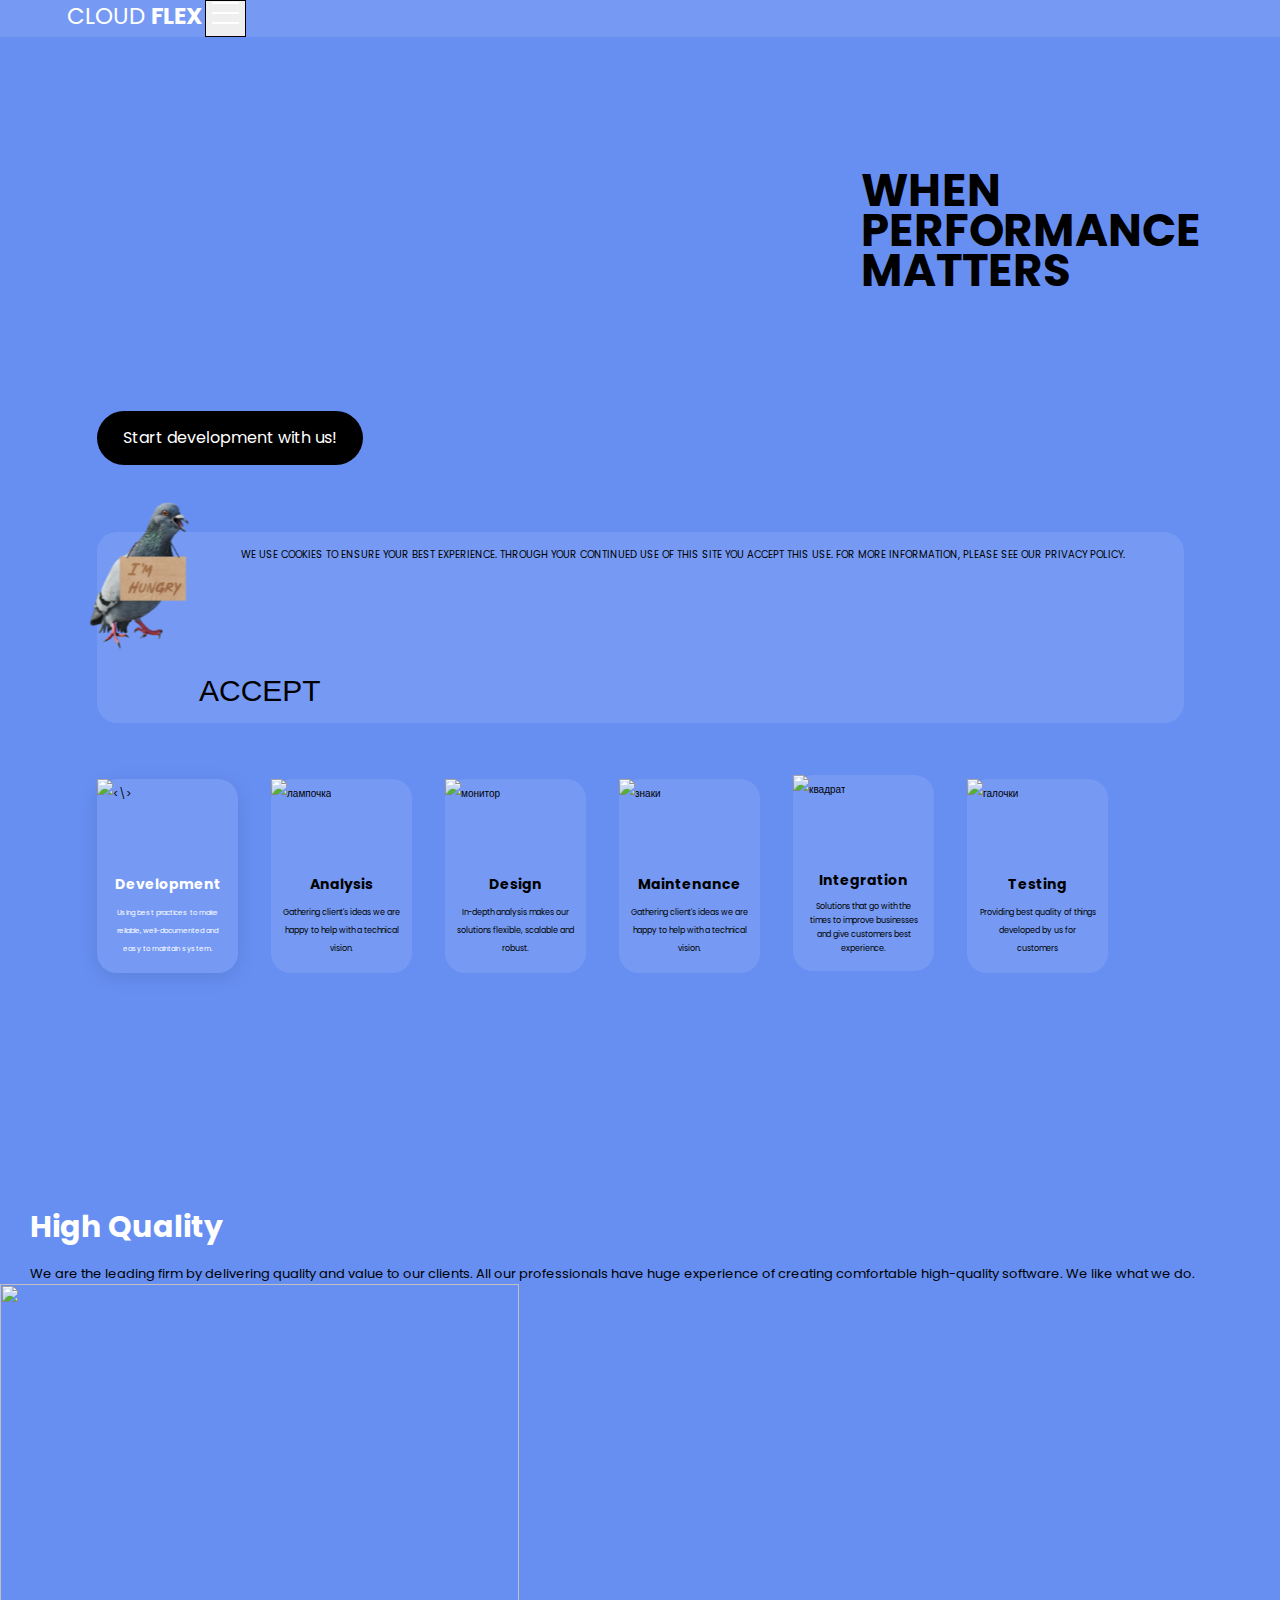
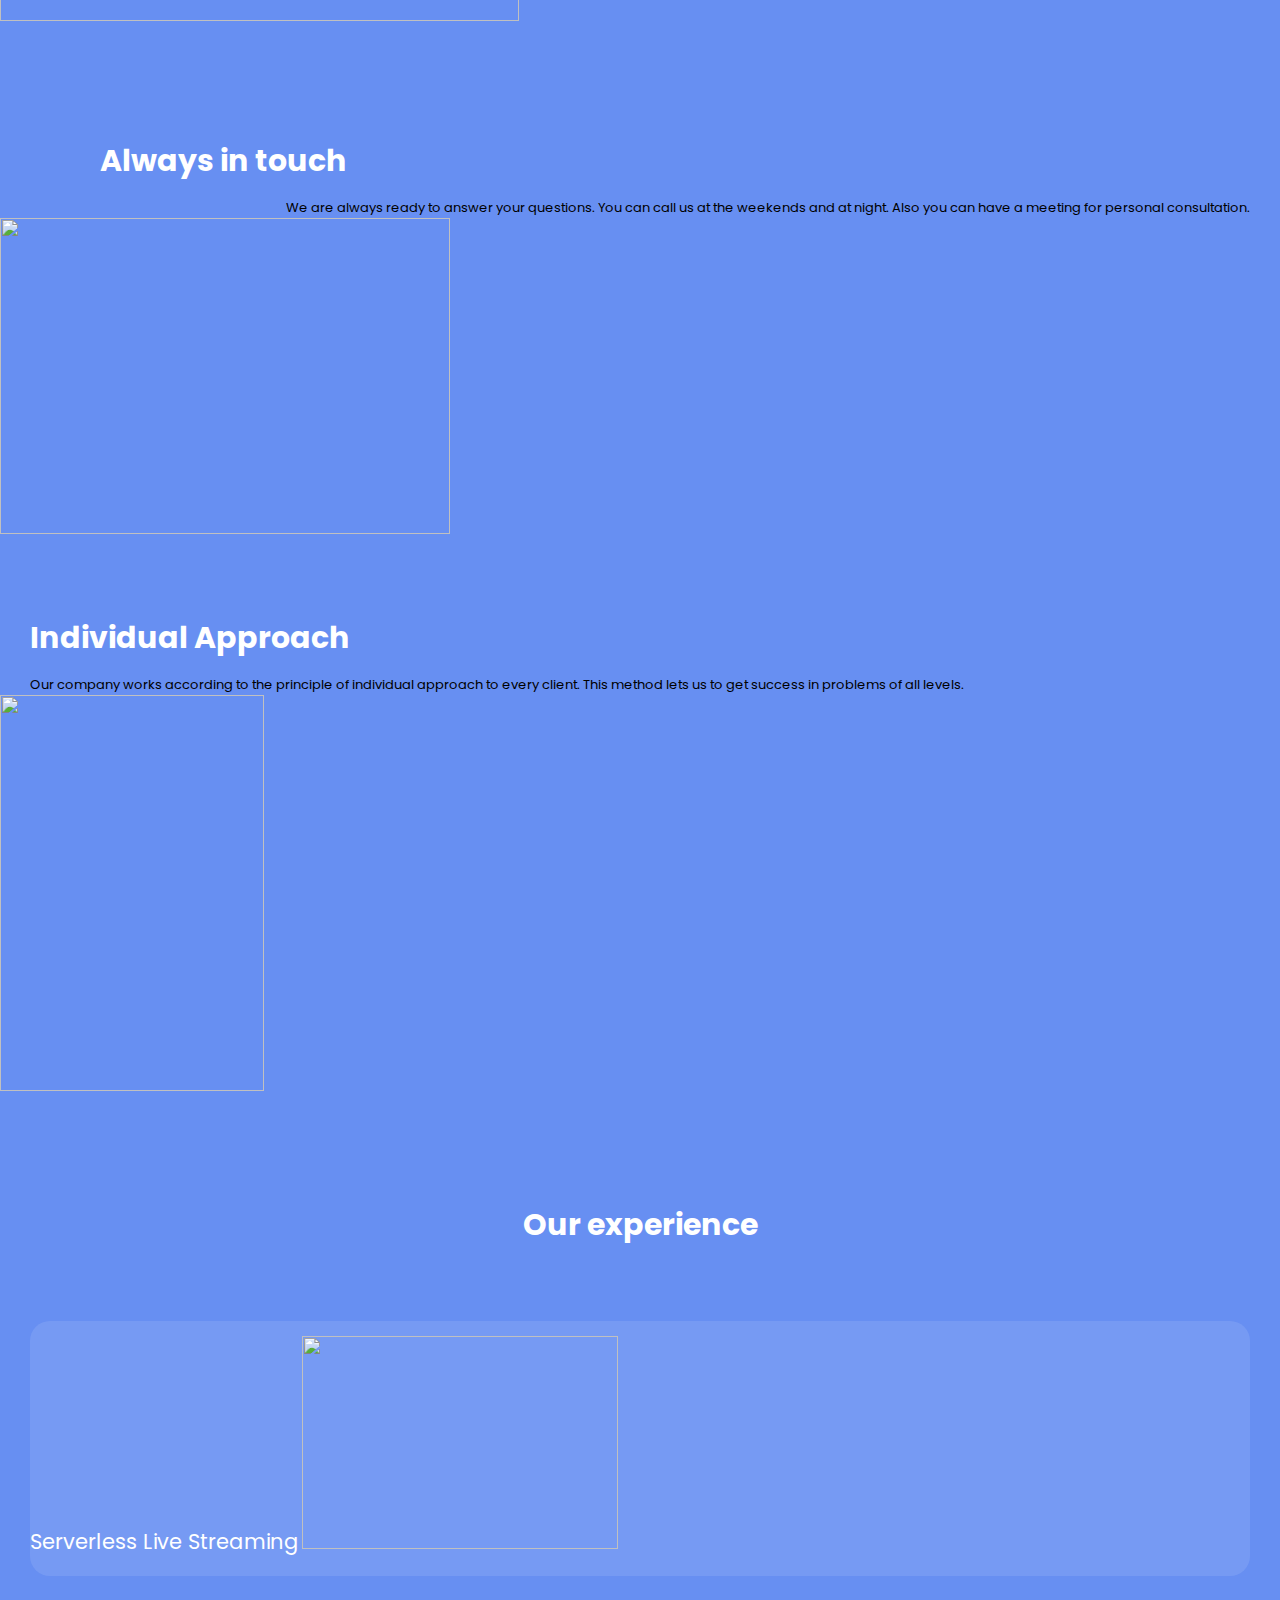
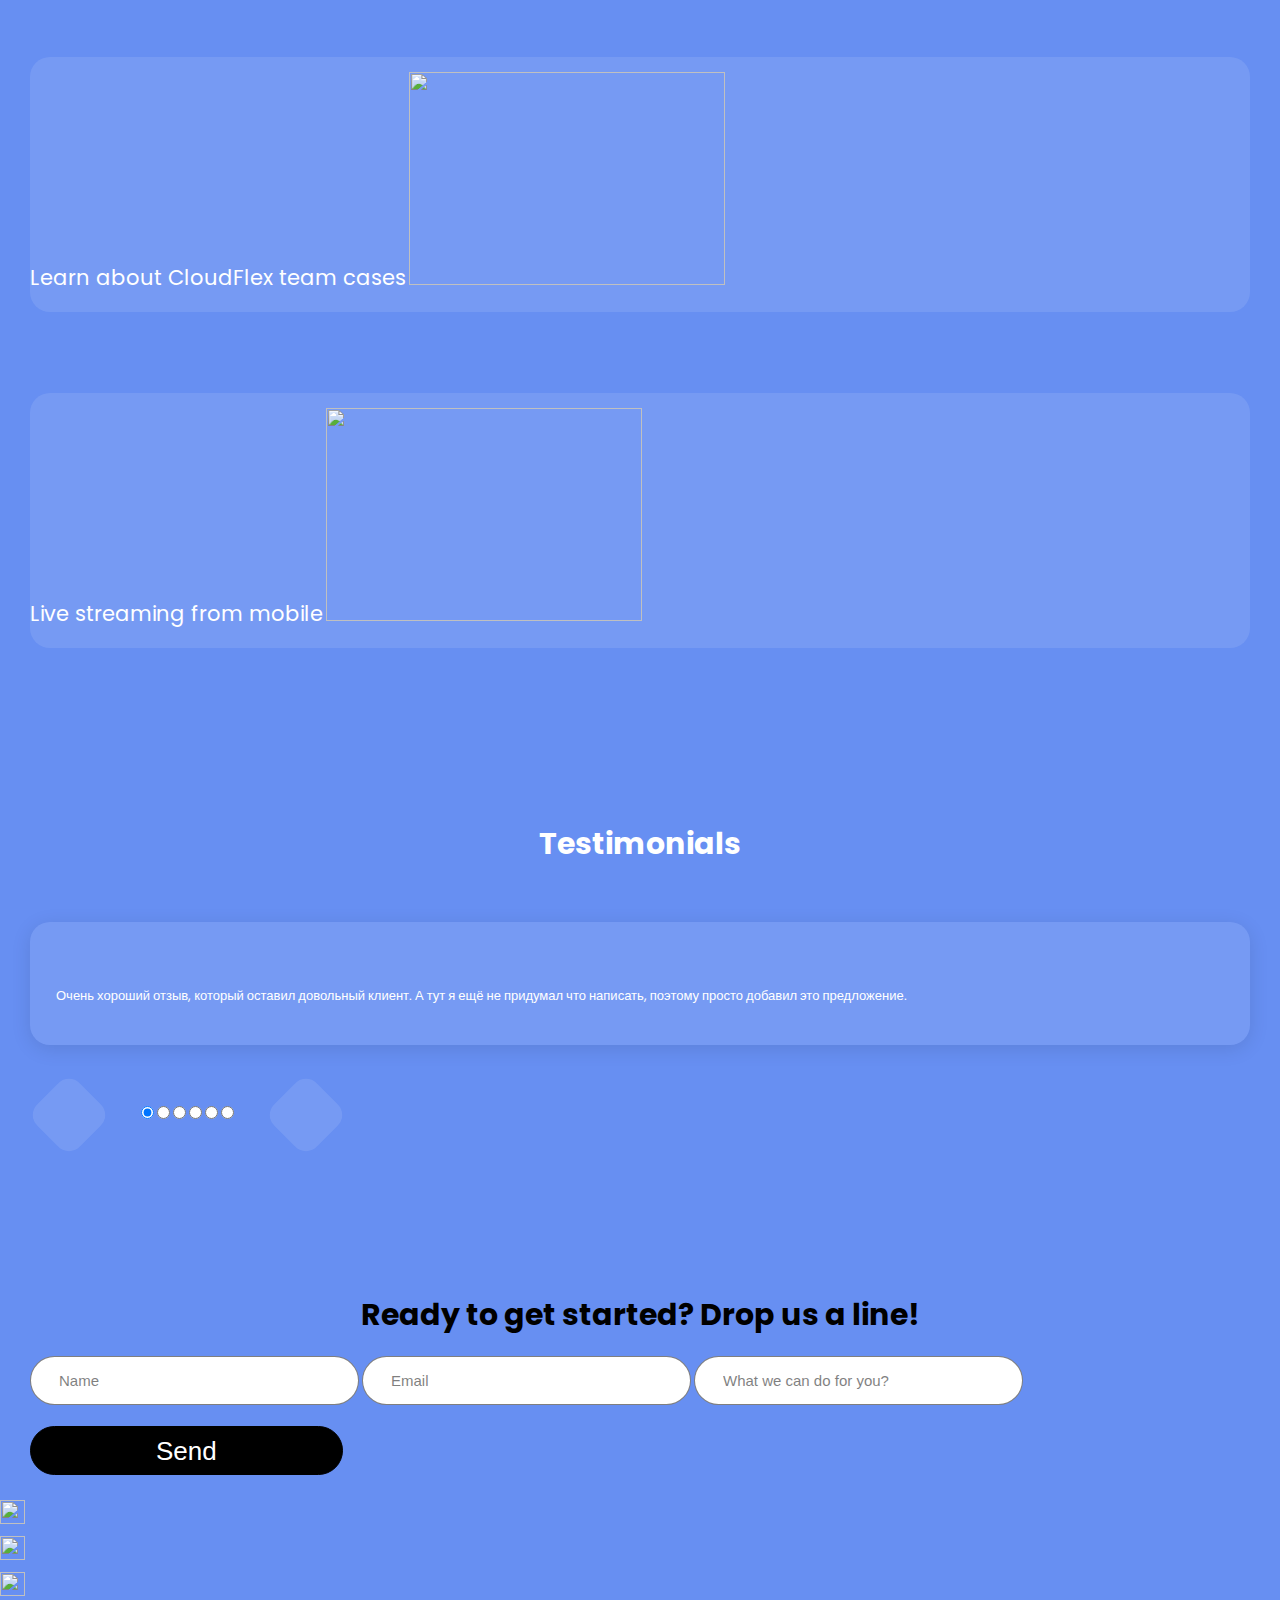
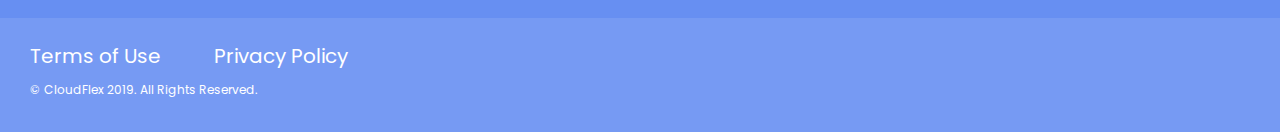
==== commit 00917c57: "don't last" ====
--- a/lab1/index.html
+++ b/lab1/index.html
@@ -28,9 +28,11 @@
                 <a class="asecond" href="index.html">Start development with us!</a>
                 <article>
                     <h2 class="hrequired">.</h2>
-                    <img class="Ihungry" src="/Img/I'm hungry.svg" alt="" width="144" height="214">
-                    <p class="pwe">WE USE COOKIES TO ENSURE YOUR BEST EXPERIENCE. THROUGH YOUR CONTINUED USE OF THIS SITE YOU ACCEPT
+                    <div class="bird-and-text">
+                        <img class="Ihungry" src="/Img/I'm hungry.svg" alt="" width="144" height="214">
+                        <p class="pwe">WE USE COOKIES TO ENSURE YOUR BEST EXPERIENCE. THROUGH YOUR CONTINUED USE OF THIS SITE YOU ACCEPT
                         THIS USE. FOR MORE INFORMATION, PLEASE SEE OUR PRIVACY POLICY.</p>
+                    </div>
                     <button class="buttonaccept">ACCEPT</button>
                 </article>
                 <!-- <h2 class="h2first">How we work</h2> -->
--- a/lab1/style.css
+++ b/lab1/style.css
@@ -99,7 +99,6 @@
     border-color: rgba(255, 255, 255, 0);
     margin-left: 9.5rem;
     margin-right: 10.6rem;
-    margin-top: 1.8rem;
     margin-bottom: 2.3rem;
 }
 
@@ -229,10 +228,8 @@
 .pwe {
     font-size: 1rem;
     line-height: 1.4rem;
-    padding-left: 8rem;
     padding-right: 0.6rem;
     padding-top: 1.6rem;
-    padding-bottom: 1.2rem;
 }
 
 .pusing {
@@ -359,14 +356,21 @@
 
 footer {
     background-color: var(--visibility-color);
-    padding-top: 2.5rem;
+    padding-top: 2.3rem;
+    padding-bottom: 2.7rem;
 }
 
 .Ihungry {
-    transform: translate(-35px, 0);
+    transform: translate(-25px, -75px);
 }
 
 .indent {
     padding-left: 3rem;
     padding-right: 3rem;
+}
+
+.bird-and-text {
+    display: flex;
+    flex-direction: row;
+    height: 150px;
 }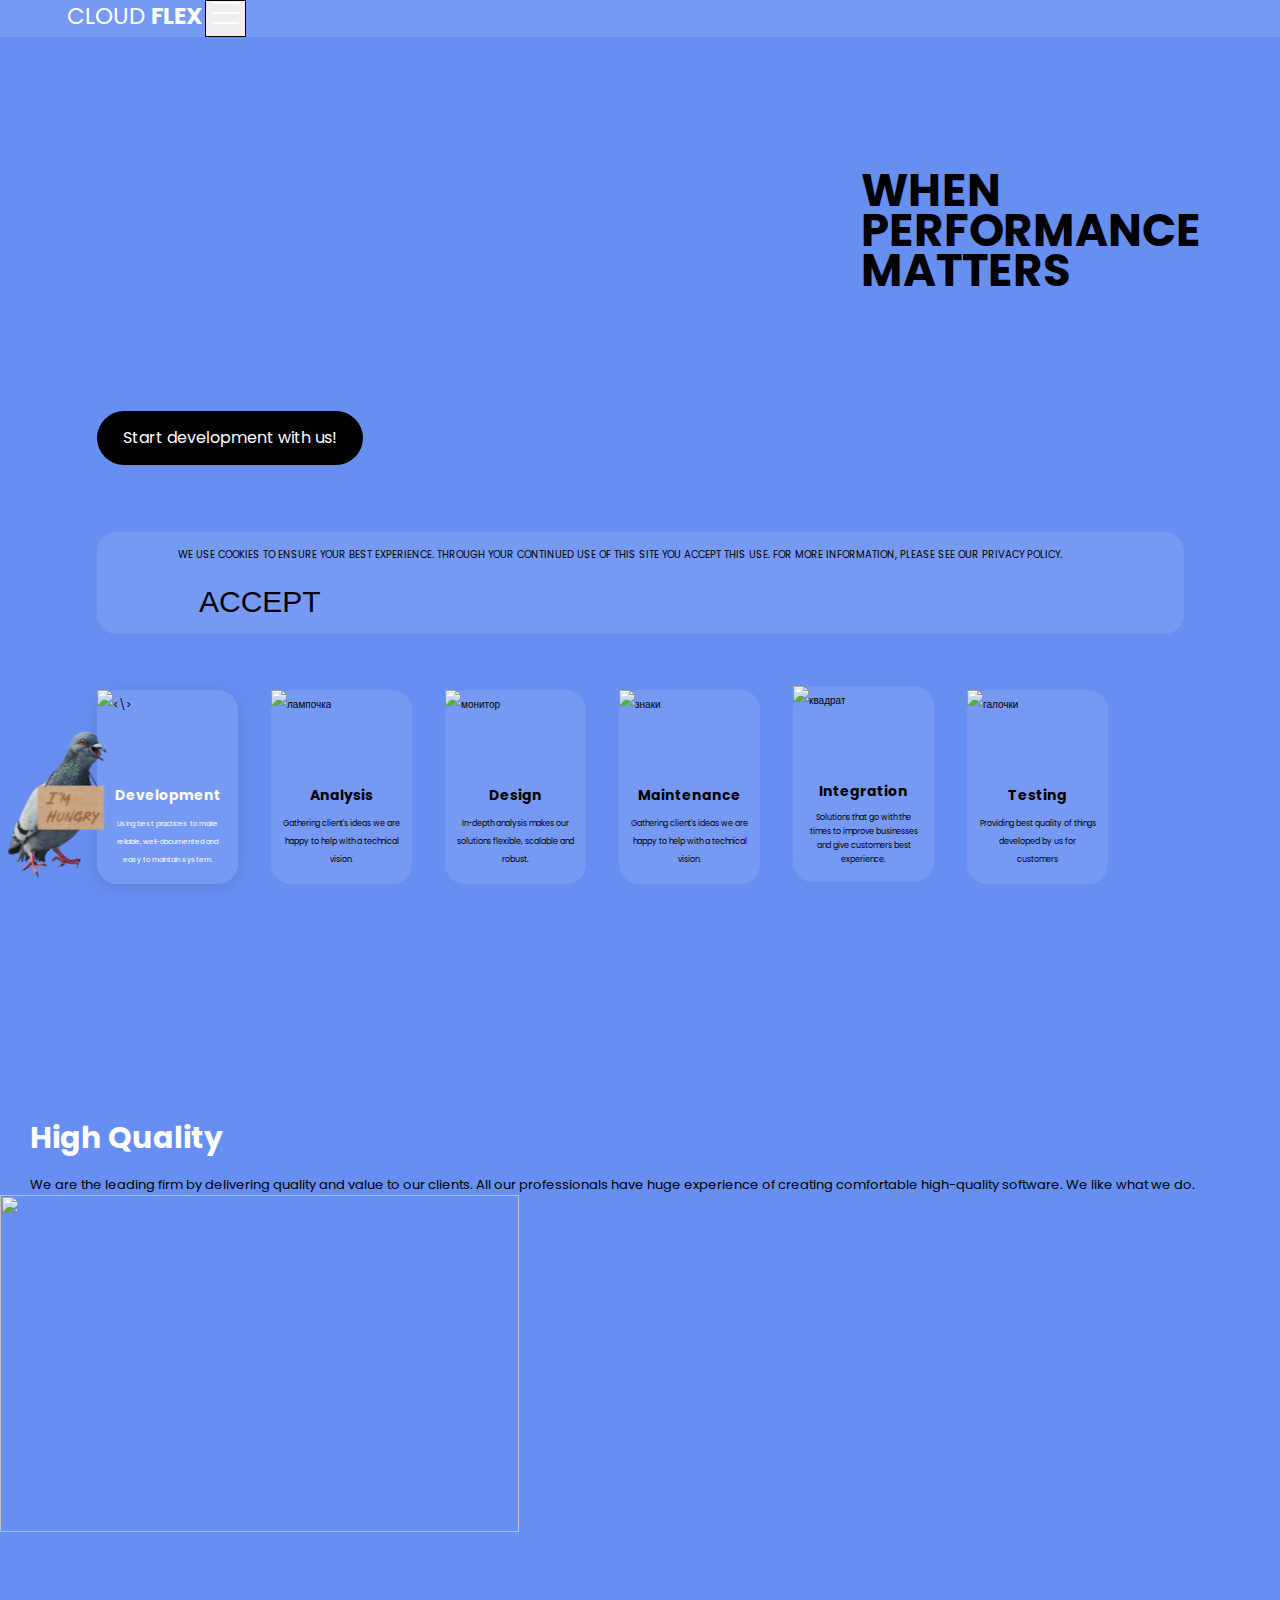
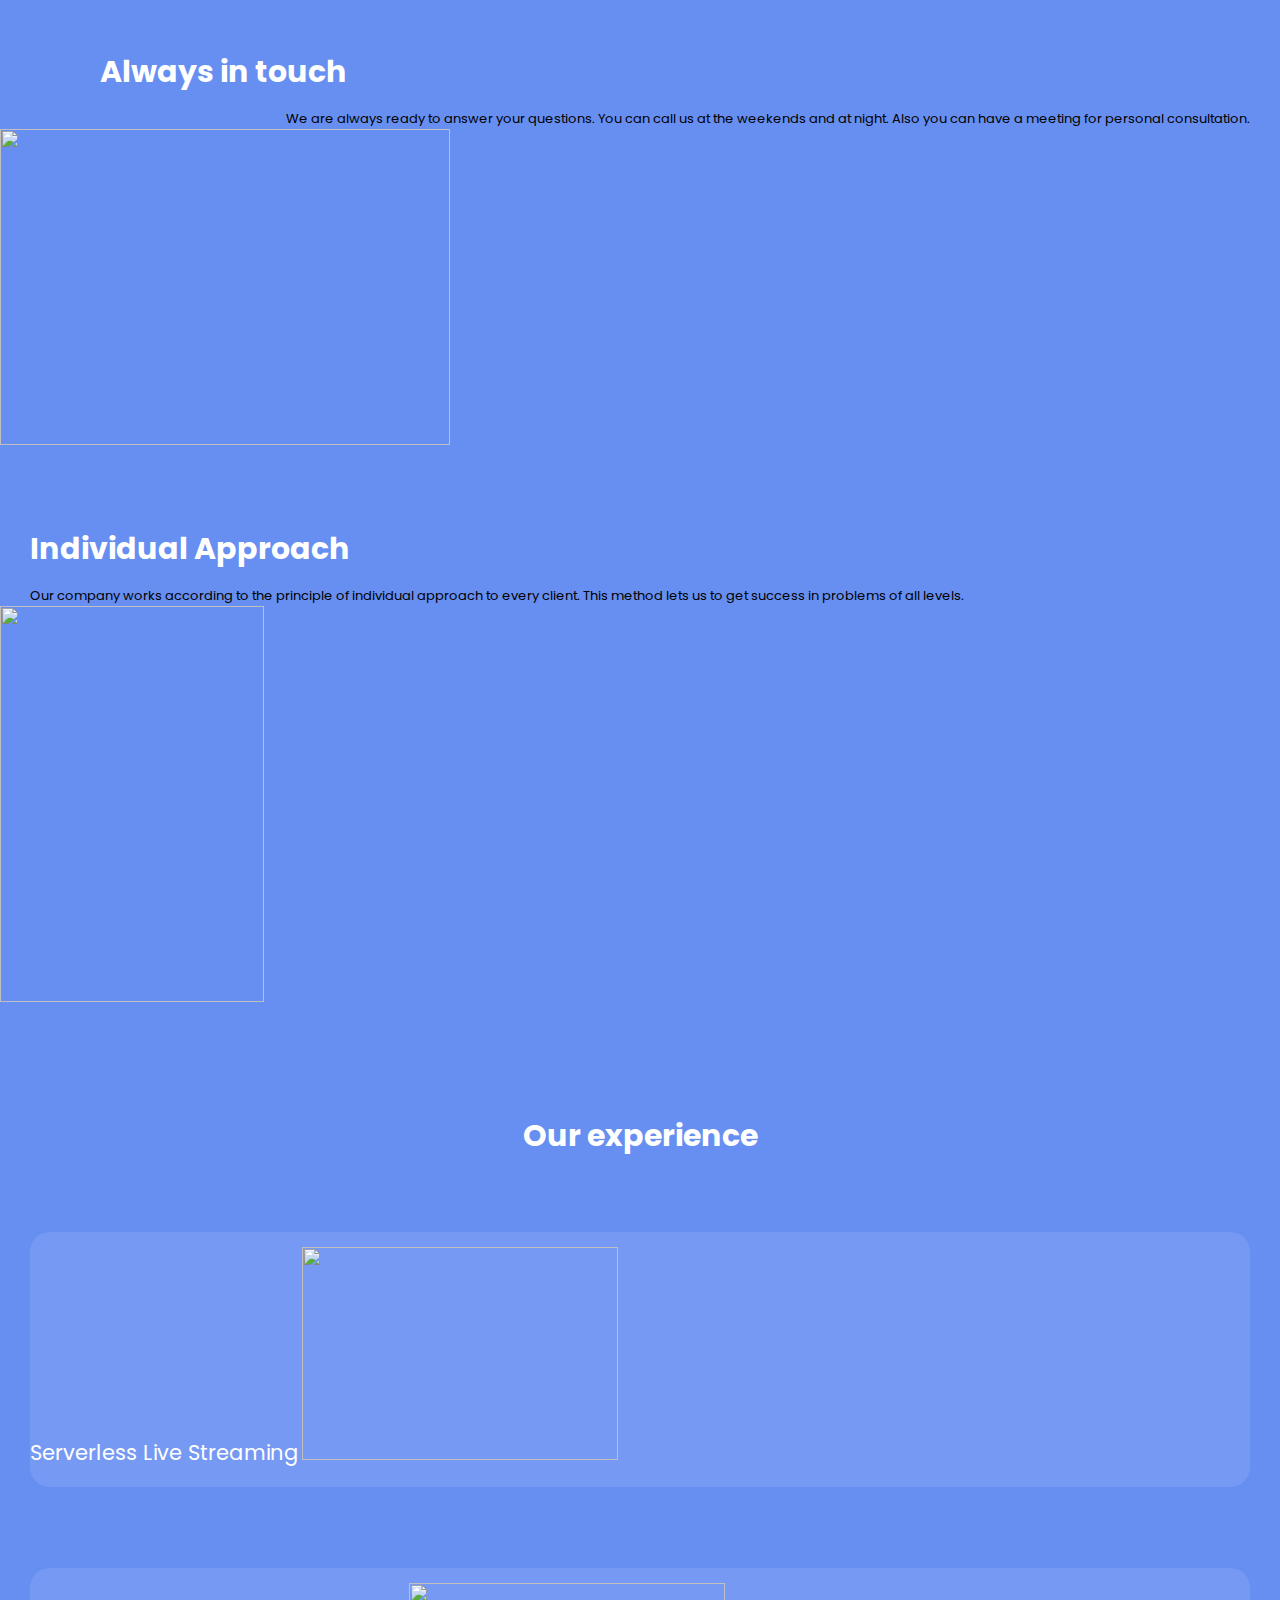
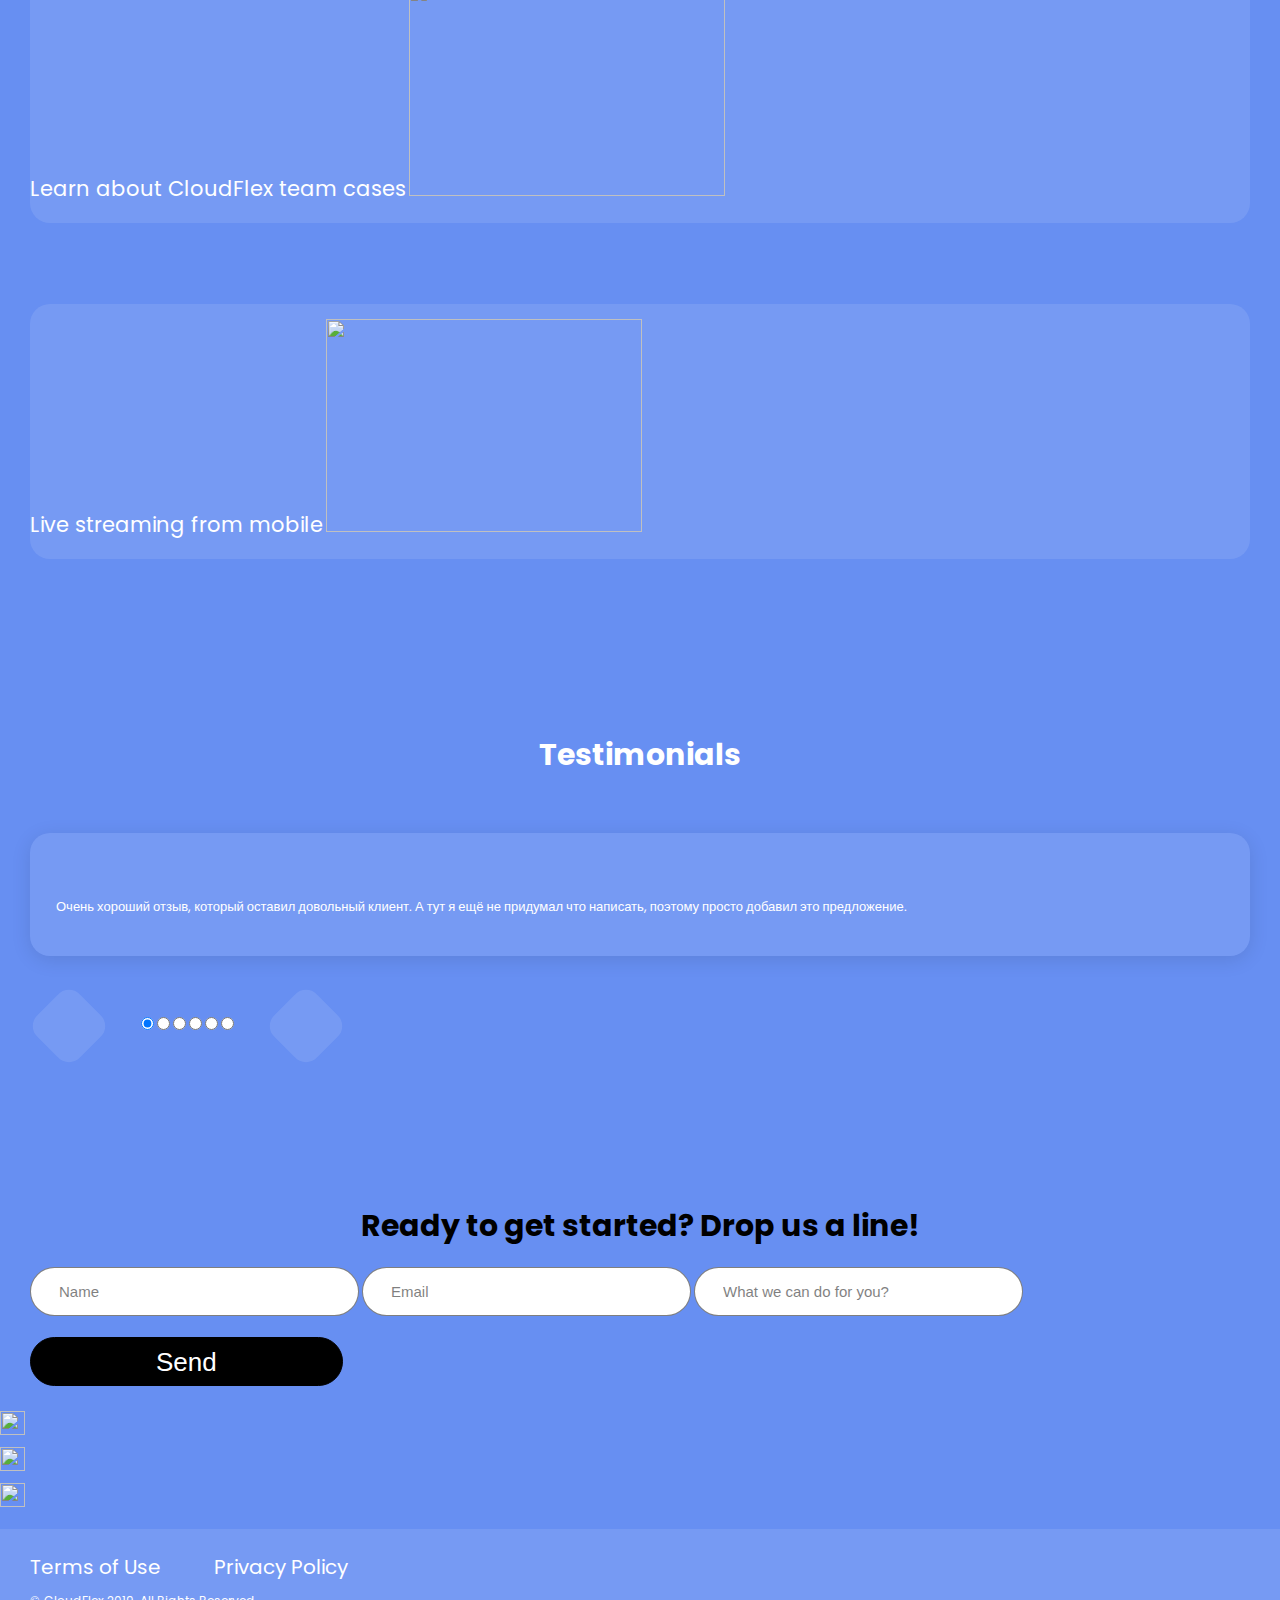
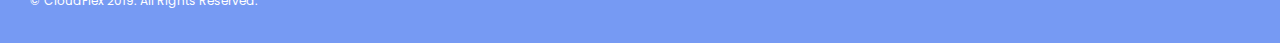
==== commit b2e3d7b7: "last" ====
--- a/lab1/index.html
+++ b/lab1/index.html
@@ -28,11 +28,9 @@
                 <a class="asecond" href="index.html">Start development with us!</a>
                 <article>
                     <h2 class="hrequired">.</h2>
-                    <div class="bird-and-text">
                         <img class="Ihungry" src="/Img/I'm hungry.svg" alt="" width="144" height="214">
                         <p class="pwe">WE USE COOKIES TO ENSURE YOUR BEST EXPERIENCE. THROUGH YOUR CONTINUED USE OF THIS SITE YOU ACCEPT
                         THIS USE. FOR MORE INFORMATION, PLEASE SEE OUR PRIVACY POLICY.</p>
-                    </div>
                     <button class="buttonaccept">ACCEPT</button>
                 </article>
                 <!-- <h2 class="h2first">How we work</h2> -->
--- a/lab1/style.css
+++ b/lab1/style.css
@@ -99,6 +99,7 @@
     border-color: rgba(255, 255, 255, 0);
     margin-left: 9.5rem;
     margin-right: 10.6rem;
+    margin-top: 3.1rem;
     margin-bottom: 2.3rem;
 }
 
@@ -228,6 +229,7 @@
 .pwe {
     font-size: 1rem;
     line-height: 1.4rem;
+    padding-left: 8.1rem;
     padding-right: 0.6rem;
     padding-top: 1.6rem;
 }
@@ -361,16 +363,12 @@
 }
 
 .Ihungry {
-    transform: translate(-25px, -75px);
+    position: absolute;
+    bottom: 0;
+    left: -10px;
 }
 
 .indent {
     padding-left: 3rem;
     padding-right: 3rem;
 }
-
-.bird-and-text {
-    display: flex;
-    flex-direction: row;
-    height: 150px;
-}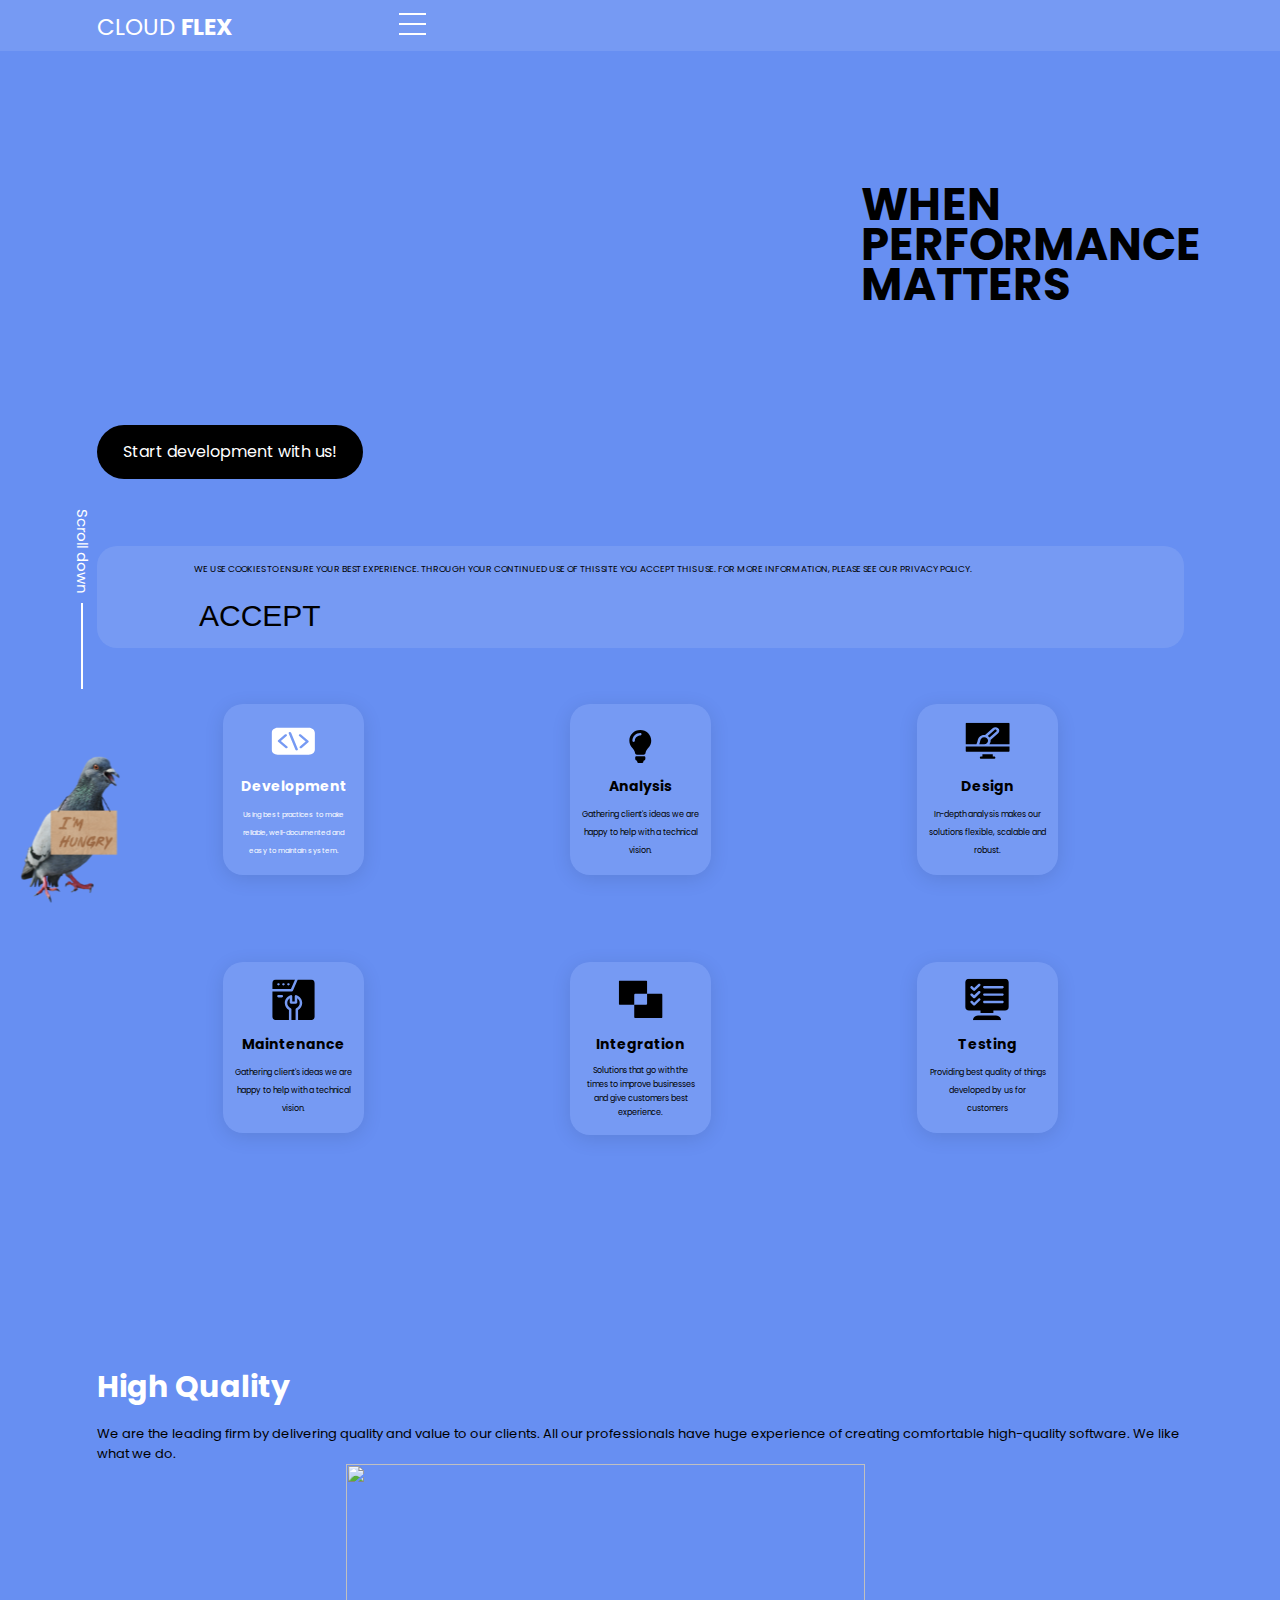
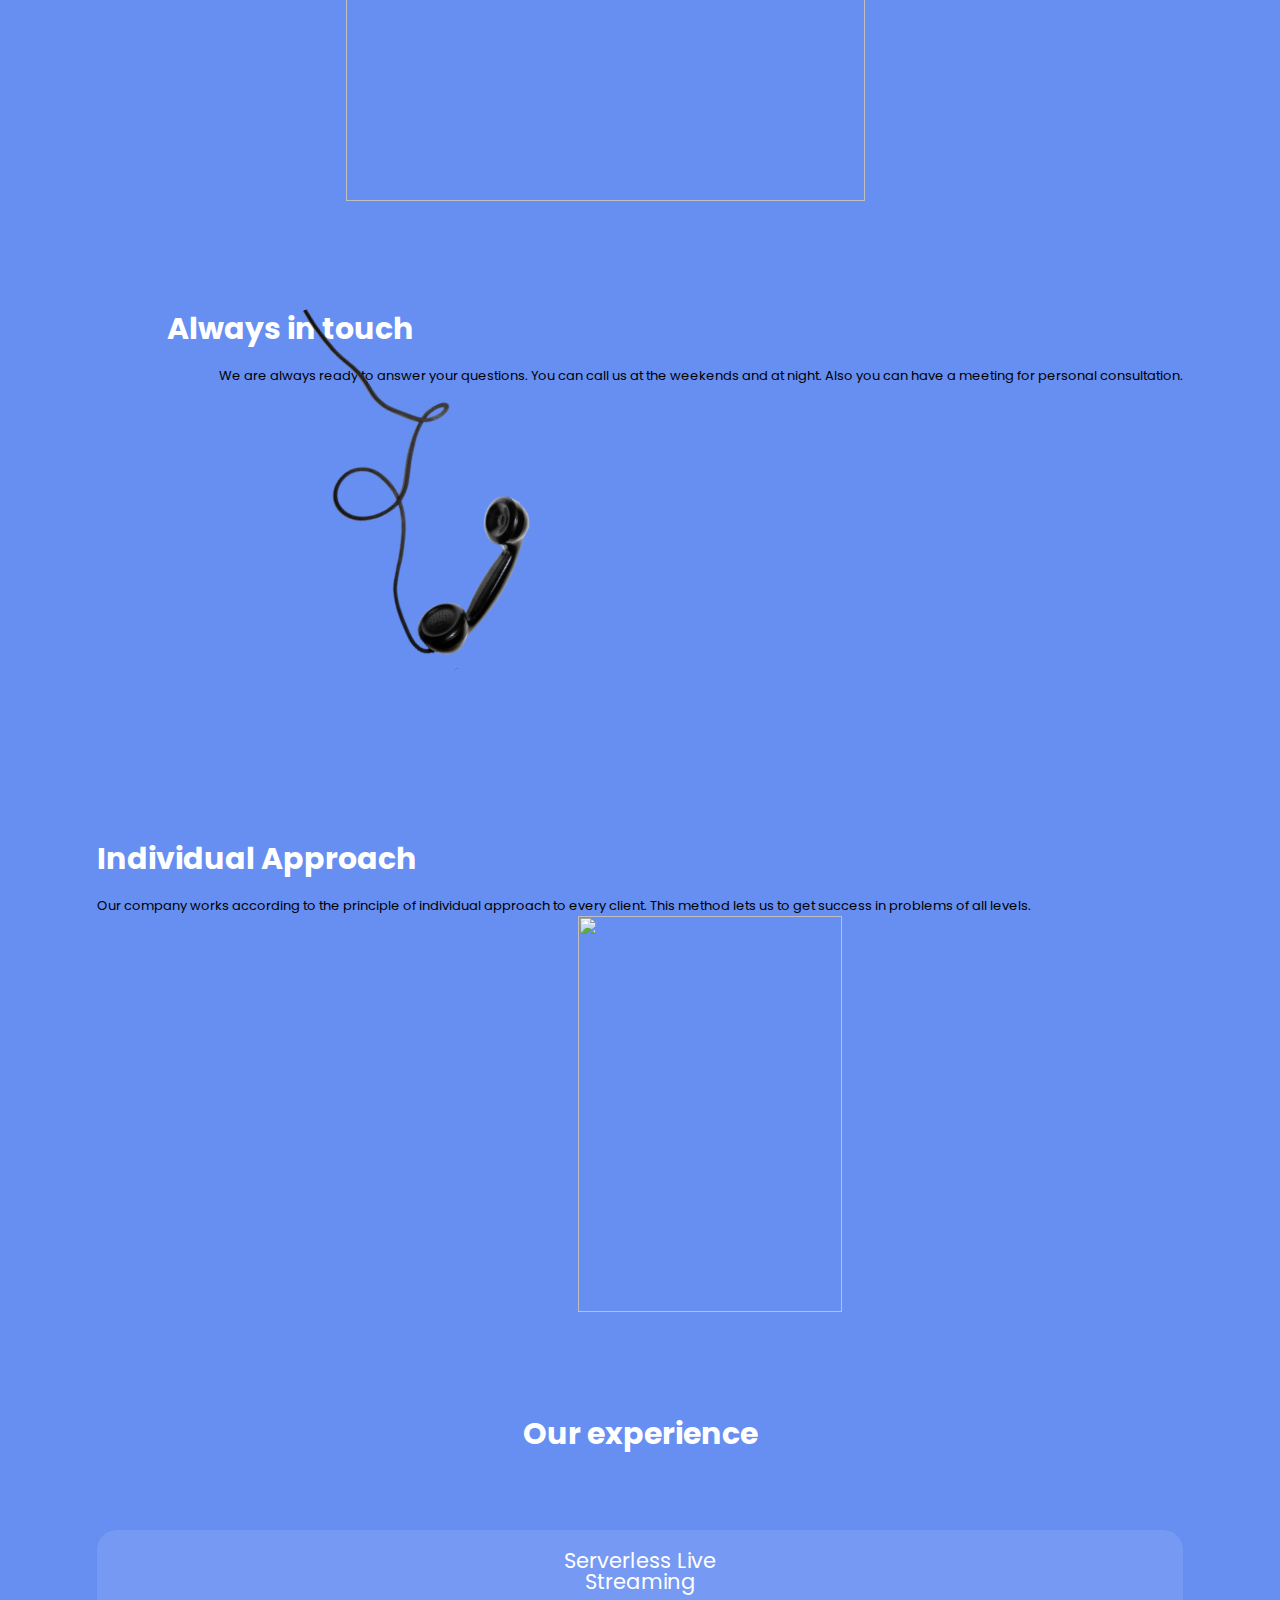
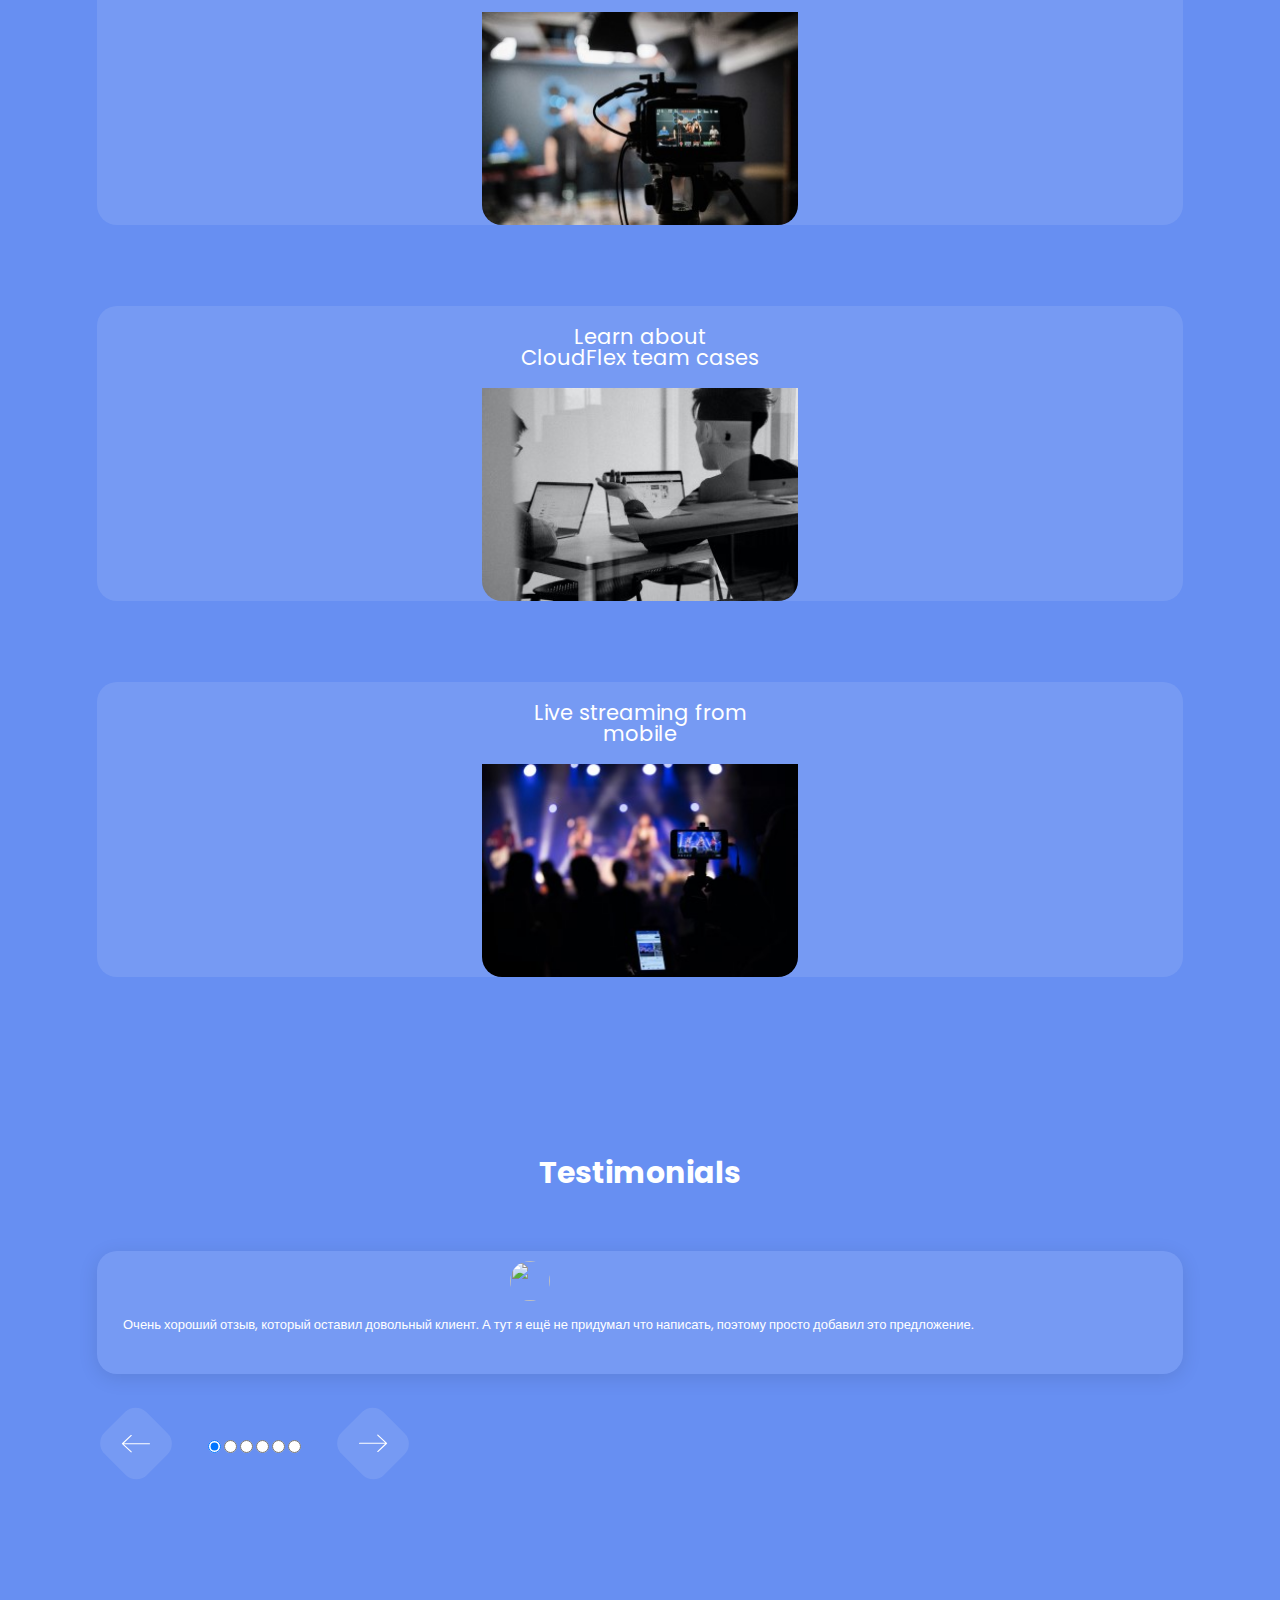
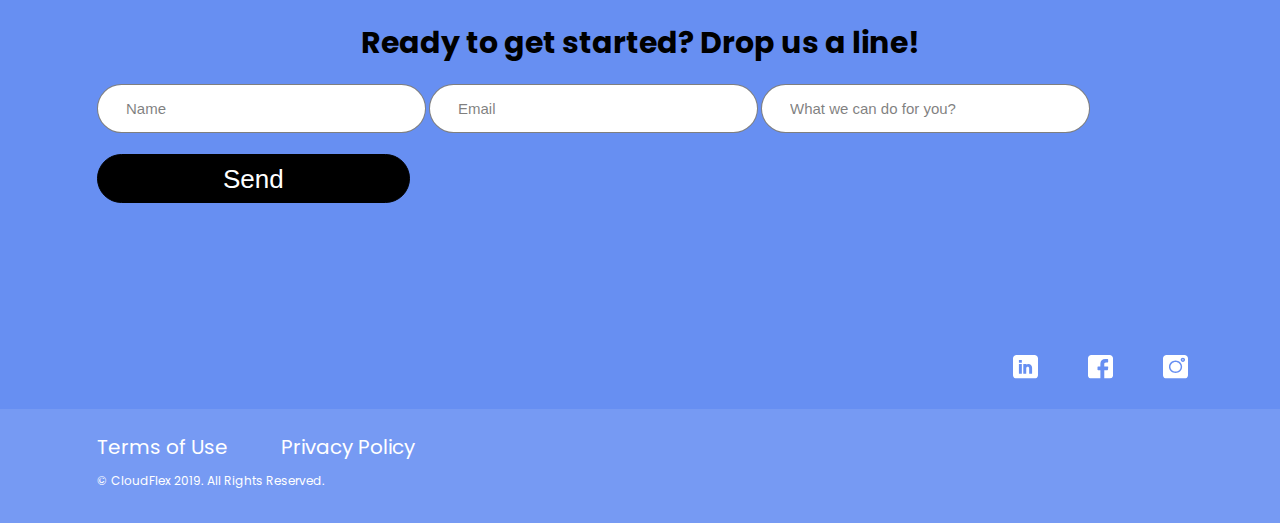
==== commit 3016265d: "last" ====
--- a/lab1/index.html
+++ b/lab1/index.html
@@ -17,7 +17,7 @@
     <header>
         <div class="width-1146">
             <a class="afirst" href="/">CLOUD <strong>FLEX</strong></a>
-            <button><img src="/Img/bands.svg" alt="" width="27" height="22"></button>
+            <button class="imgbands"><img src="/Img/bands.svg" alt="" width="27" height="22"></button>
         </div>
     </header>
     <main>
@@ -26,6 +26,10 @@
                 <h1 class="hrequired">.</h1>
                 <p class="pwhen">WHEN PERFORMANCE MATTERS</p>
                 <a class="asecond" href="index.html">Start development with us!</a>
+                <div class="scrolldown">
+                    <p class="pscroll">Scroll down</p>
+                    <hr>
+                </div>
                 <article>
                     <h2 class="hrequired">.</h2>
                         <img class="Ihungry" src="/Img/I'm hungry.svg" alt="" width="144" height="214">
@@ -34,116 +38,137 @@
                     <button class="buttonaccept">ACCEPT</button>
                 </article>
                 <!-- <h2 class="h2first">How we work</h2> -->
-                <!-- <p class="pscroll">Scroll down</p> -->
             </div>
         </section>
         <section>
             <div class="width-1146">
                     <h2 class="hrequired">.</h2>
-                    <ul>
+                    <ul class="wowlist">
                         <li class="li6first">
-                            <img src="/" alt="<\>">
-                            <h3 class="h3first">Development</h3>
-                            <p class="pusing">Using best practices to make reliable, well-documented and easy to maintain system.</p>
+                            <div class="flexcenter">
+                                <img src="/Img/programming.svg" alt="" width="45" height="45">
+                                <h3>Development</h3>
+                                <p class="pusing">Using best practices to make reliable, well-documented and easy to maintain system.</p>
+                            </div>
                         </li>
                         <li class="li6">
-                            <img src="/" alt="лампочка">
-                            <h3>Analysis</h3>
-                            <p class="p6">Gathering client's ideas we are happy to help with a technical vision.</p>
+                            <div class="flexcenter">
+                                <img src="/Img/analysis.svg" alt="" width="45" height="45">
+                                <h3 class="h3others">Analysis</h3>
+                                <p class="p6">Gathering client's ideas we are happy to help with a technical vision.</p>
+                            </div>
+                        </li>
+                        <li class="li6_2">
+                            <div class="flexcenter">
+                                <img src="/Img/design.svg" alt="" width="45" height="45">
+                                <h3 class="h3others">Design</h3>
+                                <p class="p6">In-depth analysis makes our solutions flexible, scalable and robust.</p>
+                            </div>
                         </li>
                         <li class="li6">
-                            <img src="/" alt="монитор">
-                            <h3>Design</h3>
-                            <p class="p6">In-depth analysis makes our solutions flexible, scalable and robust.</p>
+                            <div class="flexcenter">
+                                <img src="/Img/maintenance.svg" alt="" width="45" height="45">
+                                <h3 class="h3others">Maintenance</h3>
+                                <p class="p6">Gathering client's ideas we are happy to help with a technical vision.</p>
+                            </div>
                         </li>
-                        <li class="li6">
-                            <img src="/" alt="знаки">
-                            <h3>Maintenance</h3>
-                            <p class="p6">Gathering client's ideas we are happy to help with a technical vision.</p>
-                        </li>
-                        <li class="li6">
-                            <img src="/" alt="квадрат">
-                            <h3>Integration</h3>
-                            <p class="psolutions">Solutions that go with the times to improve businesses and give customers best experience.</p>
+                        <li class="li6_2">
+                            <div class="flexcenter">
+                                <img src="/Img/integration.svg" alt="" width="45" height="45">
+                                <h3 class="h3others">Integration</h3>
+                                <p class="psolutions">Solutions that go with the times to improve businesses and give customers best experience.</p>
+                            </div>
                         </li>
                         <li class="li6last">
-                            <img src="/" alt="галочки">
-                            <h3>Testing</h3>
-                            <p class="p6">Providing best quality of things developed by us for customers</p>
+                            <div class="flexcenter">
+                                <img src="/Img/testing.svg" alt="" width="45" height="45">
+                                <h3 class="h3others">Testing</h3>
+                                <p class="p6">Providing best quality of things developed by us for customers</p>
+                            </div>
                         </li>
                     </ul>
             </div>
         </section>
         <section>
-            <h2 class="h2high">High Quality</h2>
-            <p class="pweare">We are the leading firm by delivering quality and value to our clients. All our professionals have huge
-                experience of creating comfortable high-quality software. We like what we do.</p>
-            <img src="/" alt="" width="519" height="337">
-            <h2 class="h2always">Always in touch</h2>
-            <p class="pwearealways">We are always ready to answer your questions. You can call us at the weekends and at night. Also you can
-                have a meeting for personal consultation.</p>
-            <img src="/" alt="" width="450" height="316">
-            <h2 class="h2individual">Individual Approach</h2>
-            <p class="pour">Our company works according to the principle of individual approach to every client. This method lets us
-                to get success in problems of all levels.</p>
-            <img src="/" alt="" width="264" height="396">
-        </section>
-        <section>
-            <h2 class="h2our">Our experience</h2>
-            <div class="indent">
-                <ul>
-                    <li class="liathird">
-                        <a class="athird" href="index.html">Serverless Live Streaming</a>
-                        <img src="/" alt="" width="316" height="213">
-                    </li>
-                    <li class="liathird">
-                        <a class="athird aaddon" href="index.html">Learn about CloudFlex team cases</a>
-                        <img src="/" alt="" width="316" height="213">
-                    </li>
-                    <li class="liathird">
-                        <a class="athird aaddon" href="index.html">Live streaming from mobile</a>
-                        <img src="/" alt="" width="316" height="213">
-                    </li>
-                </ul>
+            <div class="width-1146">
+                <h2 class="h2high">High Quality</h2>
+                <p class="pweare">We are the leading firm by delivering quality and value to our clients. All our professionals have huge
+                    experience of creating comfortable high-quality software. We like what we do.</p>
+                <img class="imgdisplay" src="/Img/display.svg" alt="" width="519" height="337">
+                <h2 class="h2always">Always in touch</h2>
+                <p class="pwearealways">We are always ready to answer your questions. You can call us at the weekends and at night. Also you can
+                    have a meeting for personal consultation.</p>
+                <img class="imgphone" src="/Img/phone.svg" alt="" width="600" height="466">
+                <h2 class="h2individual">Individual Approach</h2>
+                <p class="pour">Our company works according to the principle of individual approach to every client. This method lets us
+                    to get success in problems of all levels.</p>
+                <img class="imgspike" src="/Img/spike.svg" alt="" width="264" height="396">
             </div>
         </section>
         <section>
-            <h2 class="h2testimonials">Testimonials</h2>
-            <blockquote>
-                <!--img src="/" alt="" width="32" height="46"-->
-                <p class="pcomment">Очень хороший отзыв, который оставил довольный клиент. А тут я ещё не придумал что написать, поэтому
-                    просто добавил это предложение.</p>
-            </blockquote>
-            <button class="buttonshift"><img src="/" alt=""></button>
-            <input type="radio" name="r" checked>
-            <input type="radio" name="r">
-            <input type="radio" name="r">
-            <input type="radio" name="r">
-            <input type="radio" name="r">
-            <input type="radio" name="r">
-            <button class="buttonshift"><img src="/" alt=""></button>
-            <!-- <img src="/" alt="Облако слева"> -->
+            <div class="width-1146">
+                <h2 class="h2our">Our experience</h2>
+                <div class="indent">
+                    <ul>
+                        <li class="liathird">
+                            <a class="athird" href="index.html">Serverless Live Streaming</a>
+                            <img class="imgborder" src="/Img/streaming.jpg" alt="" width="316" height="213">
+                        </li>
+                        <li class="liathird">
+                            <a class="athird" href="index.html">Learn about CloudFlex team cases</a>
+                            <img class="imgborder" src="/Img/teamcases.jpg" alt="" width="316" height="213">
+                        </li>
+                        <li class="liathird">
+                            <a class="athird" href="index.html">Live streaming from mobile</a>
+                            <img class="imgborder" src="/Img/mobile.jpg" alt="" width="316" height="213">
+                        </li>
+                    </ul>
+                </div>
+            </div>
         </section>
         <section>
-            <h2 class="h2last">Ready to get started? Drop us a line!</h2>
-            <form>
-                <label><input class="inputform" type="text" placeholder="Name"></label>
-                <label><input class="inputform" type="text" placeholder="Email"></label>
-                <label><input class="inputform" type="text" placeholder="What we can do for you?"></label>
-                <button class="buttonsent">Send</button>
-            </form>
-            <!-- <img src="/" alt="Облако справа"> -->
-            <ul>
-                <li><a href="index.html"><img src="/" alt="" width="25" height="24"></a></li>
-                <li><a href="index.html"><img src="/" alt="" width="25" height="24"></a></li>
-                <li><a href="index.html"><img src="/" alt="" width="25" height="24"></a></li>
-            </ul>
+            <div class="width-1146">
+                <h2 class="h2testimonials">Testimonials</h2>
+                <blockquote>
+                    <img class="imgpeople" src="/Img/people.svg" alt="" width="40" height="40">
+                    <p class="pcomment">Очень хороший отзыв, который оставил довольный клиент. А тут я ещё не придумал что написать, поэтому
+                        просто добавил это предложение.</p>
+                </blockquote>
+                <button class="buttonshift"><img class="imgstrelka1" src="/Img/left.svg" alt=""></button>
+                <input type="radio" name="r" checked>
+                <input type="radio" name="r">
+                <input type="radio" name="r">
+                <input type="radio" name="r">
+                <input type="radio" name="r">
+                <input type="radio" name="r">
+                <button class="buttonshift"><img class="imgstrelka2" src="/Img/right.svg" alt=""></button>
+                <!-- <img src="/" alt="Облако слева"> -->
+            </div>
         </section>
+        <div class="width-1146">
+            <section>
+                <h2 class="h2last">Ready to get started? Drop us a line!</h2>
+                <form>
+                    <label><input class="inputform" type="text" placeholder="Name"></label>
+                    <label><input class="inputform" type="text" placeholder="Email"></label>
+                    <label><input class="inputform" type="text" placeholder="What we can do for you?"></label>
+                    <button class="buttonsent">Send</button>
+                </form>
+                <!-- <img src="/" alt="Облако справа"> -->
+                <ul class="ulflex">
+                    <li class="lifacebook"><a href="index.html"><img src="/Img/linkedin.svg" alt="" width="25" height="24"></a></li>
+                    <li class="lifacebook"><a href="index.html"><img src="/Img/facebook.svg" alt="" width="25" height="24"></a></li>
+                    <li class="lifacebook"><a href="index.html"><img src="/Img/instagram.svg" alt="" width="25" height="24"></a></li>
+                </ul>
+            </section>
+        </div>
     </main>
     <footer>
-        <a class="afooter" href="/">Terms of Use</a>
-        <a href="/">Privacy Policy</a>
-        <p class="pfooter">© CloudFlex 2019. All Rights Reserved.</p>
+        <div class="width-1146">
+            <a class="afooter" href="/">Terms of Use</a>
+            <a href="/">Privacy Policy</a>
+            <p class="pfooter">© CloudFlex 2019. All Rights Reserved.</p>
+        </div>
     </footer>
 </body>
 
--- a/lab1/style.css
+++ b/lab1/style.css
@@ -46,7 +46,11 @@
 }
 
 .afirst {
+    padding-left: 3rem;
+    padding-top: 1.2rem;
+    padding-bottom: 0.9rem;
     font-size: 2.3rem;
+    display: inline-block;
 }
 
 .asecond {
@@ -66,11 +70,9 @@
 .athird {
     font-size: 2.1rem;
     line-height: 2.1rem;
-    text-align: center;
-}
-
-.aaddon {
-    margin-top: 6.5rem;
+    padding: 2rem;
+    display: inline-block;
+    width: 28rem;
 }
 
 .afooter {
@@ -107,10 +109,7 @@
     background-color: var(--visibility-color);
     border-radius: 1.5rem;
     border: none;
-    padding-left: 3rem;
-    padding-right: 3rem;
-    padding-top: 1.5rem;
-    padding-bottom: 1.5rem;
+    padding: 2rem 1.5rem;
     margin-left: 3.9rem;
     margin-right: 3.9rem;
     margin-top: 4rem;
@@ -170,7 +169,6 @@
 .h2individual {
     line-height: 1.4rem;
     padding-left: 3rem;
-    padding-top: 8.5rem;
 }
 
 .h2our {
@@ -193,14 +191,14 @@
 }
 
 h3 {
+    color: var(--white-color);
     font-size: 1.4rem;
-    padding-top: 6rem;
-    text-align: center;
-}
-
-.h3first {
-    color: var(--white-color);
-    padding-top: 6rem;
+    margin-top: 0.7rem;
+    text-align: center;
+}
+
+.h3others {
+    color: var(--black-color);
     text-align: center;
 }
 
@@ -222,15 +220,33 @@
 }
 
 .pscroll {
-    font-size: 1.6rem;
+    font-size: 1.5rem;
     line-height: 3rem;
 }
 
+.scrolldown {
+    color: var(--white-color);
+    rotate: 90deg;
+    width: 180px;
+    transform-origin: bottom left;
+    position: absolute;
+    /* transform: translateX(100%);  */
+    display: flex;
+    gap: 1em;
+}
+
+hr {
+    flex-grow: 1;
+    align-self: center;
+    background-color: var(--white-color);
+    border: 1px solid var(--white-color);
+}
+
 .pwe {
-    font-size: 1rem;
-    line-height: 1.4rem;
-    padding-left: 8.1rem;
-    padding-right: 0.6rem;
+    font-size: 0.9rem;
+    line-height: 1.4rem;
+    padding-left: 9.7rem;
+    padding-right: 1rem;
     padding-top: 1.6rem;
 }
 
@@ -295,7 +311,7 @@
     line-height: 1.8rem;
     padding-left: 2.6rem;
     padding-right: 2rem;
-    padding-top: 6.5rem;
+    padding-top: 2.5rem;
     padding-bottom: 4rem;
 }
 
@@ -314,6 +330,7 @@
     background-color: var(--visibility-color);
     box-shadow: 0px 4px 20px rgba(0, 0, 0, 0.1);
     border-radius: 2rem;
+    padding-top: 1.5rem;
     margin-top: 4.6rem;
     margin-left: 3rem;
     margin-bottom: 3.7rem;
@@ -323,26 +340,47 @@
 
 .li6 {
     background-color: var(--visibility-color);
-    border-radius: 2rem;
-    margin-left: 3rem;
+    box-shadow: 0px 4px 20px rgba(0, 0, 0, 0.1);
+    border-radius: 2rem;
+    padding-top: 1.5rem;
+    margin-left: 1.5rem;
     margin-bottom: 3.7rem;
     width: 14.1rem;
     display: inline-block;
 }
 
-.li6last {
-    background-color: var(--visibility-color);
-    border-radius: 2rem;
+.li6_2 {
+    background-color: var(--visibility-color);
+    box-shadow: 0px 4px 20px rgba(0, 0, 0, 0.1);
+    border-radius: 2rem;
+    padding-top: 1.5rem;
     margin-left: 3rem;
     width: 14.1rem;
     display: inline-block;
 }
 
+.li6last {
+    background-color: var(--visibility-color);
+    box-shadow: 0px 4px 20px rgba(0, 0, 0, 0.1);
+    border-radius: 2rem;
+    padding-top: 1.5rem;
+    margin-left: 1.5rem;
+    width: 14.1rem;
+    display: inline-block;
+}
+
 .liathird {
     background-color: var(--visibility-color);
     border-radius: 2rem;
-    padding: 1.5rem 0rem;
     margin-top: 8.1rem;
+    text-align: center;
+}
+
+.lifacebook {
+    margin-top: 12.7rem;
+    margin-left: 2.5rem;
+    padding-right: 2.5rem;
+    padding-bottom: 2rem;
 }
 
 .width-1146 {
@@ -364,11 +402,73 @@
 
 .Ihungry {
     position: absolute;
-    bottom: 0;
-    left: -10px;
+    bottom: -25px;
+    left: 3px;
 }
 
 .indent {
     padding-left: 3rem;
     padding-right: 3rem;
 }
+
+img {
+    display: block;
+    margin: auto;
+}
+
+.imgbands {
+    background-color: rgba(255, 255, 255, 0);
+    border: none;
+    padding-left: 16.4rem;
+    padding-right: 1.5rem;
+}
+
+.imgdisplay {
+    transform: translate(-35px,0);
+}
+
+.imgphone {
+    transform: translate(-150px, -150px);
+}
+
+.imgspike {
+    transform: translate(70px, 0px);
+}
+
+.imgborder {
+    display: block;
+    border-radius: 0 0 20px 20px;
+}
+
+.imgpeople {
+    transform: translate(-110px, 10px);
+    border-radius: 50%;
+}
+
+.imgstrelka1 {
+    transform: rotate(-45deg);
+}
+
+.imgstrelka2 {
+    transform: rotate(-45deg);
+}
+
+.wowlist{
+    display: grid;
+    grid-template-columns: 1fr 1fr;
+    align-items: baseline;
+}
+
+.ulflex {
+    display: flex;
+    justify-content: flex-end;
+}
+
+@media all and (min-width: 768px) {
+    .wowlist {
+        margin-right: 15.5rem;
+        grid-template-columns: 1fr 1fr 1fr;
+        gap: 5rem;
+        justify-items: end
+    }
+}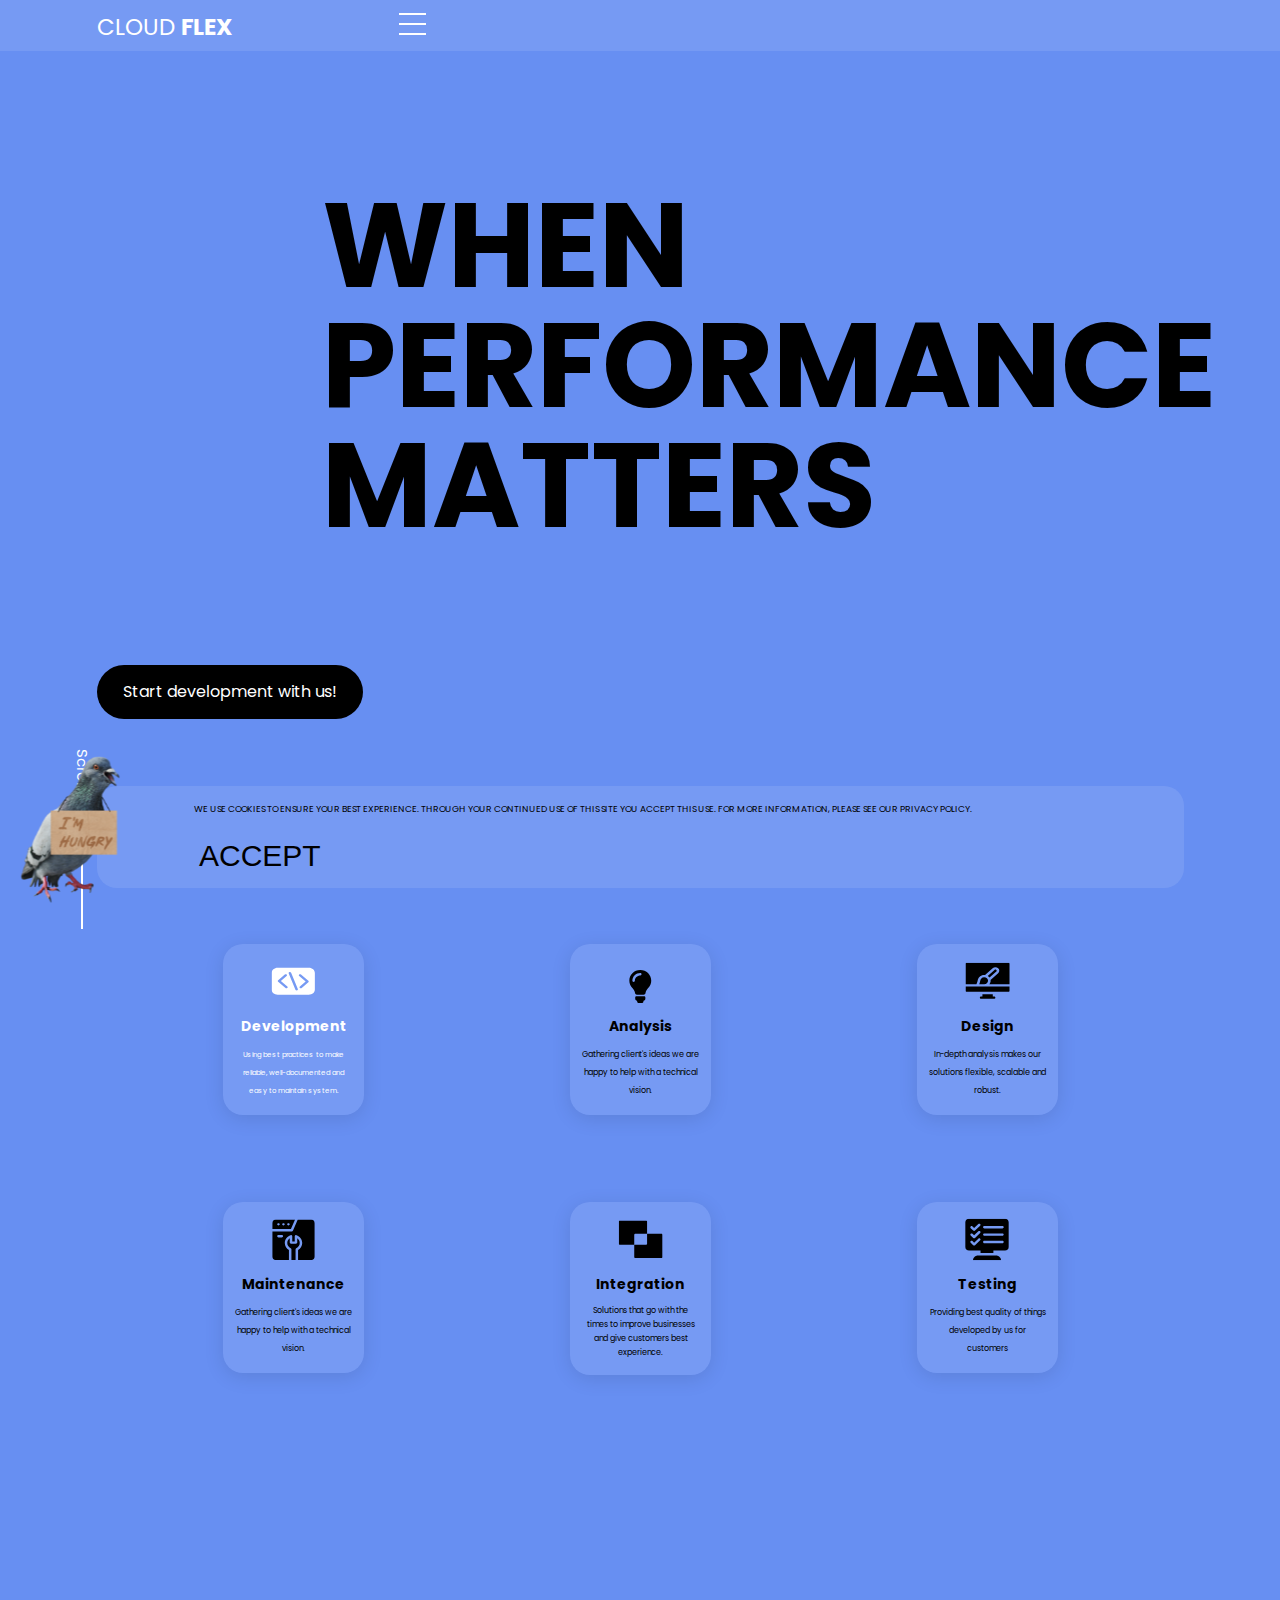
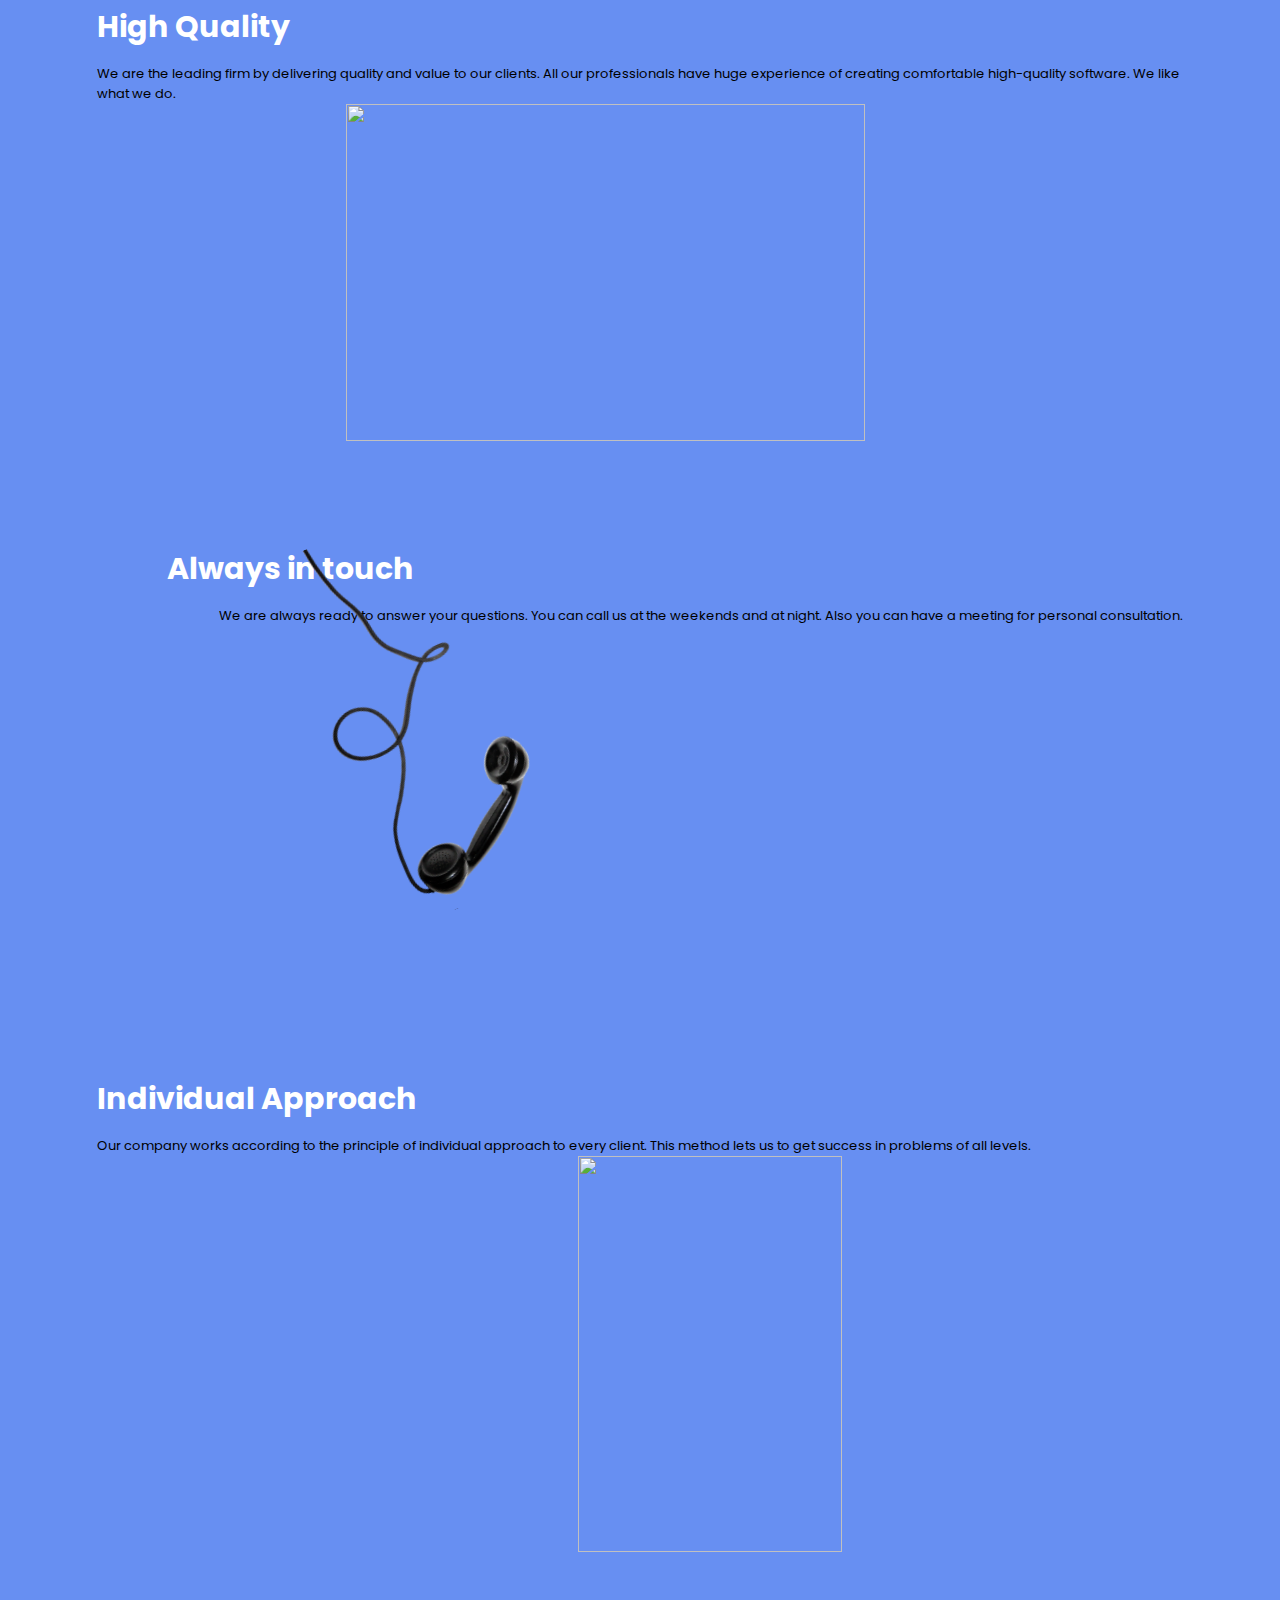
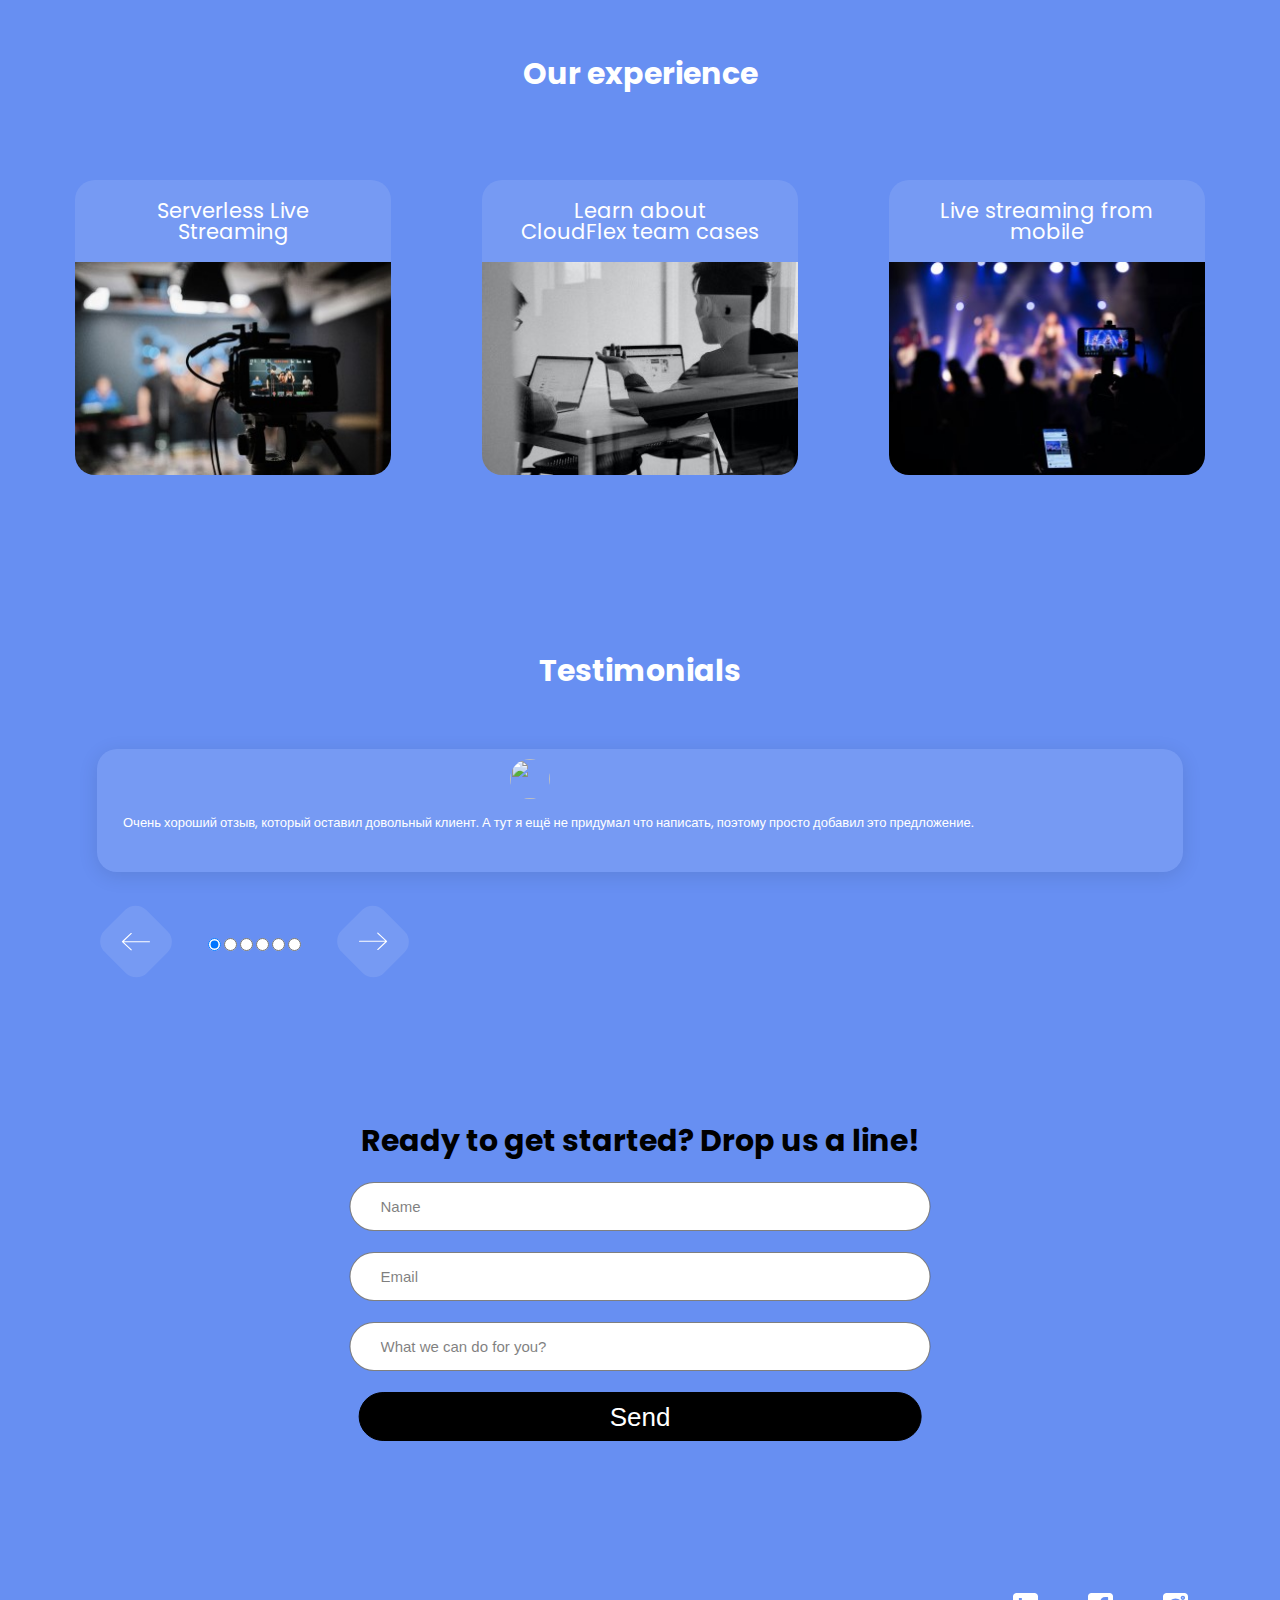
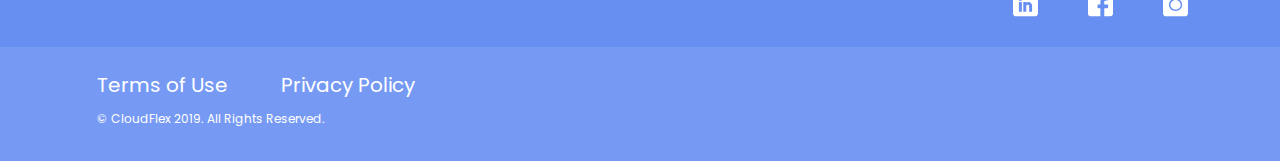
==== commit 11ea5217: "last" ====
--- a/lab1/index.html
+++ b/lab1/index.html
@@ -106,25 +106,23 @@
             </div>
         </section>
         <section>
-            <div class="width-1146">
                 <h2 class="h2our">Our experience</h2>
-                <div class="indent">
-                    <ul>
-                        <li class="liathird">
-                            <a class="athird" href="index.html">Serverless Live Streaming</a>
-                            <img class="imgborder" src="/Img/streaming.jpg" alt="" width="316" height="213">
-                        </li>
-                        <li class="liathird">
-                            <a class="athird" href="index.html">Learn about CloudFlex team cases</a>
-                            <img class="imgborder" src="/Img/teamcases.jpg" alt="" width="316" height="213">
-                        </li>
-                        <li class="liathird">
-                            <a class="athird" href="index.html">Live streaming from mobile</a>
-                            <img class="imgborder" src="/Img/mobile.jpg" alt="" width="316" height="213">
-                        </li>
-                    </ul>
-                </div>
-            </div>
+                    <div class="indent">
+                        <ul class="ourflex">
+                            <li class="liathird">
+                                <a class="athird" href="index.html">Serverless Live Streaming</a>
+                                <img class="imgborder" src="/Img/streaming.jpg" alt="" width="316" height="213">
+                            </li>
+                            <li class="liathird">
+                                <a class="athird" href="index.html">Learn about CloudFlex team cases</a>
+                                <img class="imgborder" src="/Img/teamcases.jpg" alt="" width="316" height="213">
+                            </li>
+                            <li class="liathird">
+                                <a class="athird" href="index.html">Live streaming from mobile</a>
+                                <img class="imgborder" src="/Img/mobile.jpg" alt="" width="316" height="213">
+                            </li>
+                        </ul>
+                    </div>
         </section>
         <section>
             <div class="width-1146">
--- a/lab1/style.css
+++ b/lab1/style.css
@@ -464,11 +464,43 @@
     justify-content: flex-end;
 }
 
-@media all and (min-width: 768px) {
+@media all and (min-width: 1100px) {
     .wowlist {
         margin-right: 15.5rem;
         grid-template-columns: 1fr 1fr 1fr;
         gap: 5rem;
         justify-items: end
     }
+
+    .pwhen {
+        font-size: 12rem;
+        line-height: 12rem;
+        padding-left: 25.5rem;
+        padding-right: 32rem;
+        padding-top: 13.4rem;
+        width: 100%;
+        max-width: 1150px;
+        margin-left: auto;
+    }
+
+    .ourflex {
+        display: flex;
+        justify-content: space-around;
+    }
+
+    .inputform {
+        padding-left: 3rem;
+        padding-right: 35rem;
+        position: relative;
+        left: 50%;
+        transform: translate(-50%, 0);
+    }
+
+    .buttonsent {
+        padding-left: 25rem;
+        padding-right: 25rem;
+        position: relative;
+        left: 50%;
+        transform: translate(-50%, 0);
+    }
 }